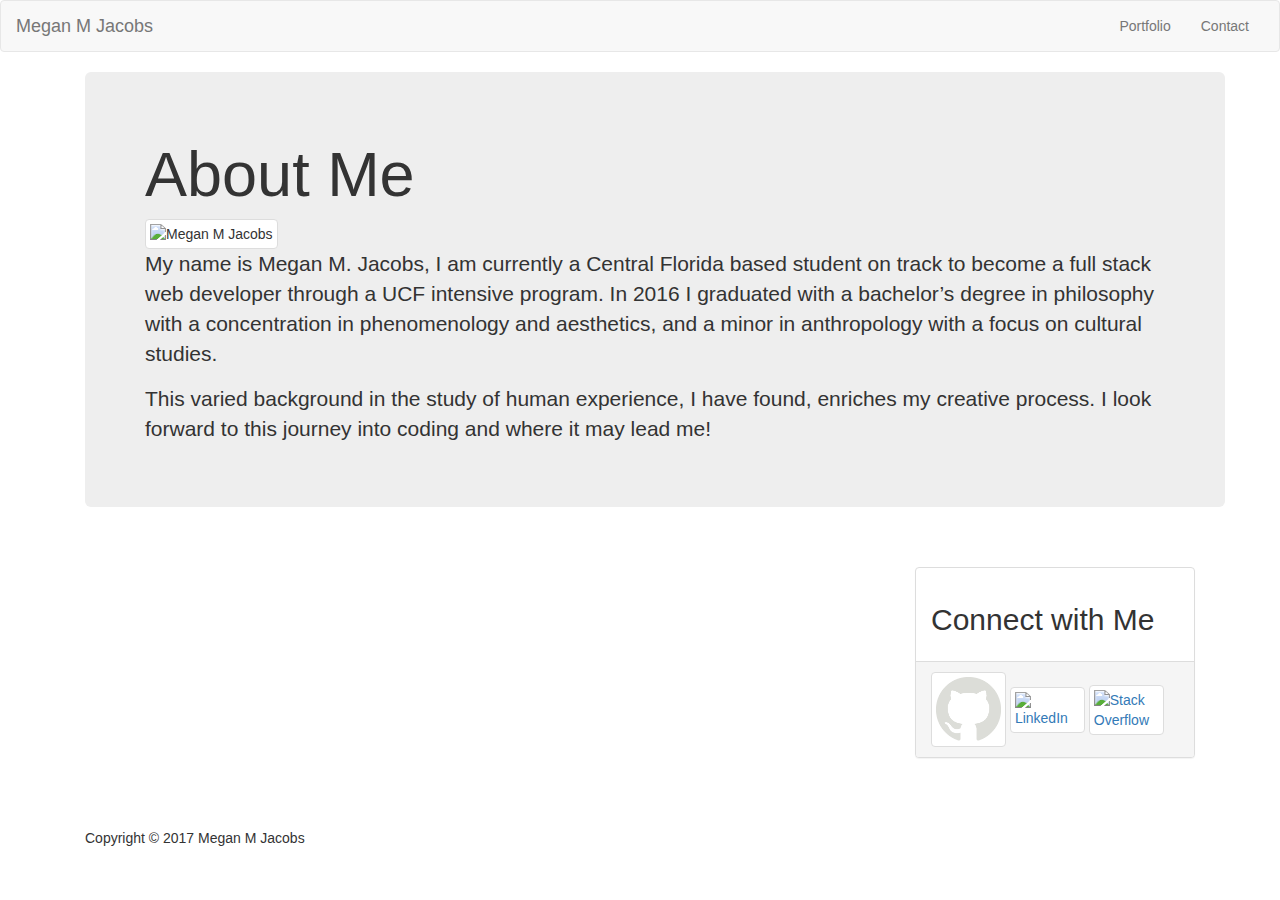
==== index.html @ b20147a5 "connect with me box styling on local css" ====
<!DOCTYPE html>
<html>

<head>
    <meta name="viewport" content="width=device-width, initial-scale=1">
    <!-- Latest compiled and minified CSS -->
    <link rel="stylesheet" href="https://maxcdn.bootstrapcdn.com/bootstrap/3.3.7/css/bootstrap.min.css" integrity="sha384-BVYiiSIFeK1dGmJRAkycuHAHRg32OmUcww7on3RYdg4Va+PmSTsz/K68vbdEjh4u" crossorigin="anonymous">
    <!-- Optional theme -->
    <link rel="stylesheet" href="https://maxcdn.bootstrapcdn.com/bootstrap/3.3.7/css/bootstrap-theme.min.css" integrity="sha384-rHyoN1iRsVXV4nD0JutlnGaslCJuC7uwjduW9SVrLvRYooPp2bWYgmgJQIXwl/Sp" crossorigin="anonymous">
    <link rel="stylesheet" type="text/css" href="https://bootswatch.com/slate/bootstrap.min.css">
    <!-- jQuery (necessary for Bootstrap's JavaScript plugins) -->
    <script src="https://ajax.googleapis.com/ajax/libs/jquery/1.12.4/jquery.min.js"></script>
    <!-- Latest compiled and minified JavaScript -->
    <script src="https://maxcdn.bootstrapcdn.com/bootstrap/3.3.7/js/bootstrap.min.js" integrity="sha384-Tc5IQib027qvyjSMfHjOMaLkfuWVxZxUPnCJA7l2mCWNIpG9mGCD8wGNIcPD7Txa" crossorigin="anonymous"></script>
    <!-- local style sheets -->
    <link rel="stylesheet" type="text/css" href="assets/style.css">
    
    <title>Megan M Jacobs</title>
</head>

<body>
    <nav class="navbar navbar-default">
        <div class="container-fluid">
            <!-- Brand -->
            <div class="navbar-header">
                <button type="button" class="navbar-toggle collapsed" data-toggle="collapse" data-target="#bs-example-navbar-collapse-1" aria-expanded="false">
                    <span class="sr-only">Toggle navigation</span>
                    <span class="icon-bar"></span>
                    <span class="icon-bar"></span>
                    <span class="icon-bar"></span>
                </button>
                <a class="navbar-brand" href="index.html">Megan M Jacobs</a>
            </div>
            <!-- Links and Hamburger -->
            <div class="collapse navbar-collapse" id="bs-example-navbar-collapse-1">
                <ul class="nav navbar-nav navbar-right">
                    <li><a href="portfolio.html">Portfolio</a></li>
                    <li><a href="contact.html">Contact</a></li>
                </ul>
            </div>
            <!-- /.navbar-collapse -->
        </div>
        <!-- /.container-fluid -->
    </nav>
    <div class="container">
        <div class="wrapper">
            <div id="main-container" class="container">
                <section class="main-section jumbotron">
                    <h1>About Me</h1>
                    <img src="assets/images/profileIMG_1.jpg" class="auth-image img-thumbnail" alt="Megan M Jacobs">
                    <p class="text1">My name is Megan M. Jacobs, I am currently a Central Florida based student on track to become a full stack web developer through a UCF intensive program. In 2016 I graduated with a bachelor’s degree in philosophy with a concentration in phenomenology and aesthetics, and a minor in anthropology with a focus on cultural studies.</p>
                    <p>This varied background in the study of human experience, I have found, enriches my creative process. I look forward to this journey into coding and where it may lead me! </p>
                </section>
                <section class="sidebar">
                    <div class="panel panel-default">
                        <div class="panel-body">
                            <h2>Connect with Me</h2>
                        </div>
                        <div class="panel-footer"><a href="https://github.com/mjay13"><img src="assets/images/github-128.png" class="social img-thumbnail" alt="GitHub" /></a>
                            <a href="https://www.linkedin.com/in/mjay13/"><img src="assets/images/linkedin-128.png" class="social img-thumbnail" alt="LinkedIn" /></a>
                            <a href="https://meta.stackexchange.com/users/364793/mjay?tab=profile"><img src="assets/images/stackoverflow-128.png" class="social img-thumbnail" alt="Stack Overflow" /></a>
                        </div>
                    </div>

                </section>
                <div class="push"></div>
            </div>
        </div>
        <footer>
            <div class="container">
                Copyright &copy; 2017 Megan M Jacobs
            </div>
        </footer>
    </div>
</body>
<script>
$(document).ready(function() {
    $(".navbar-toggle").on("click", function() {
        $(this).toggleClass("active");
    });
});
</script>

</html>
---- assets/style.css ----
.sidebar {
	float: right;
    width: 100%;
    max-width: 340px;
    padding: 30px;
    margin-bottom: 20px;
}


/* Social Icon/Images */
.social {
	max-width: 75px;
	max-height: auto;
}
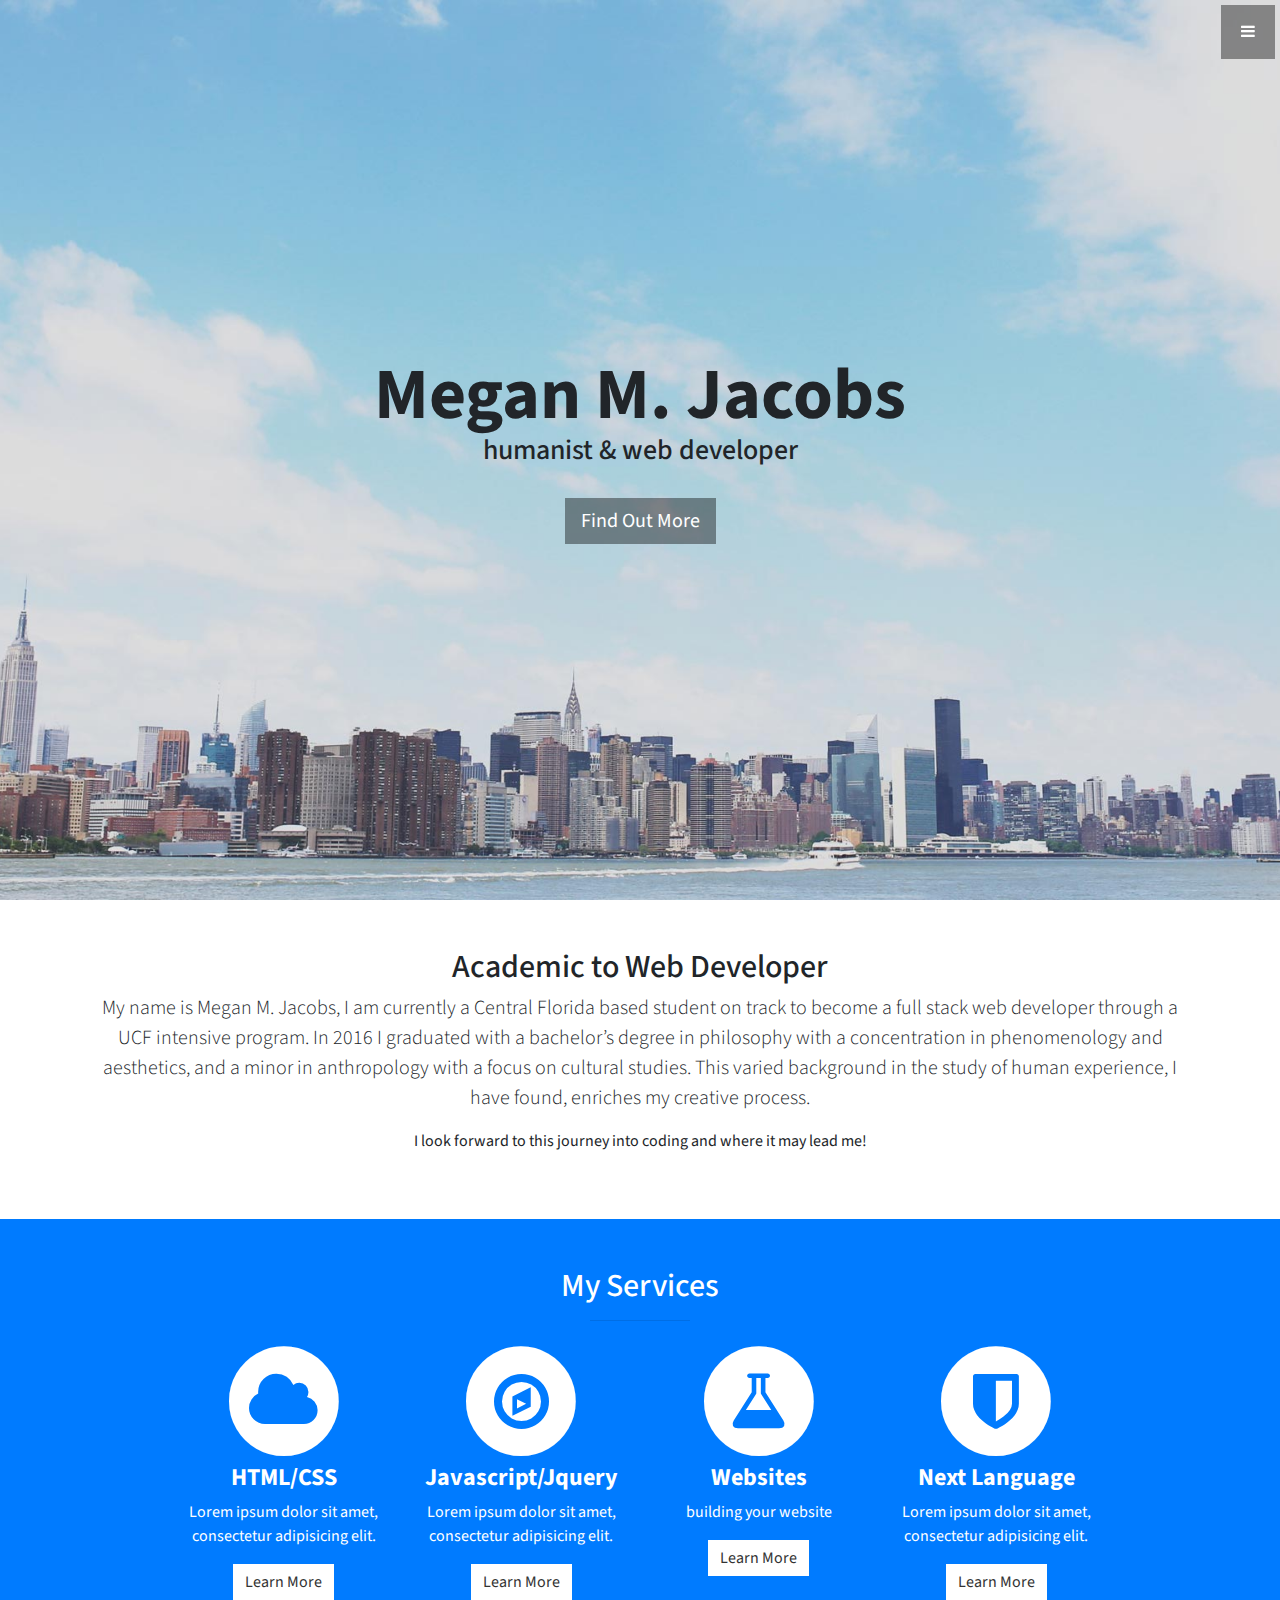
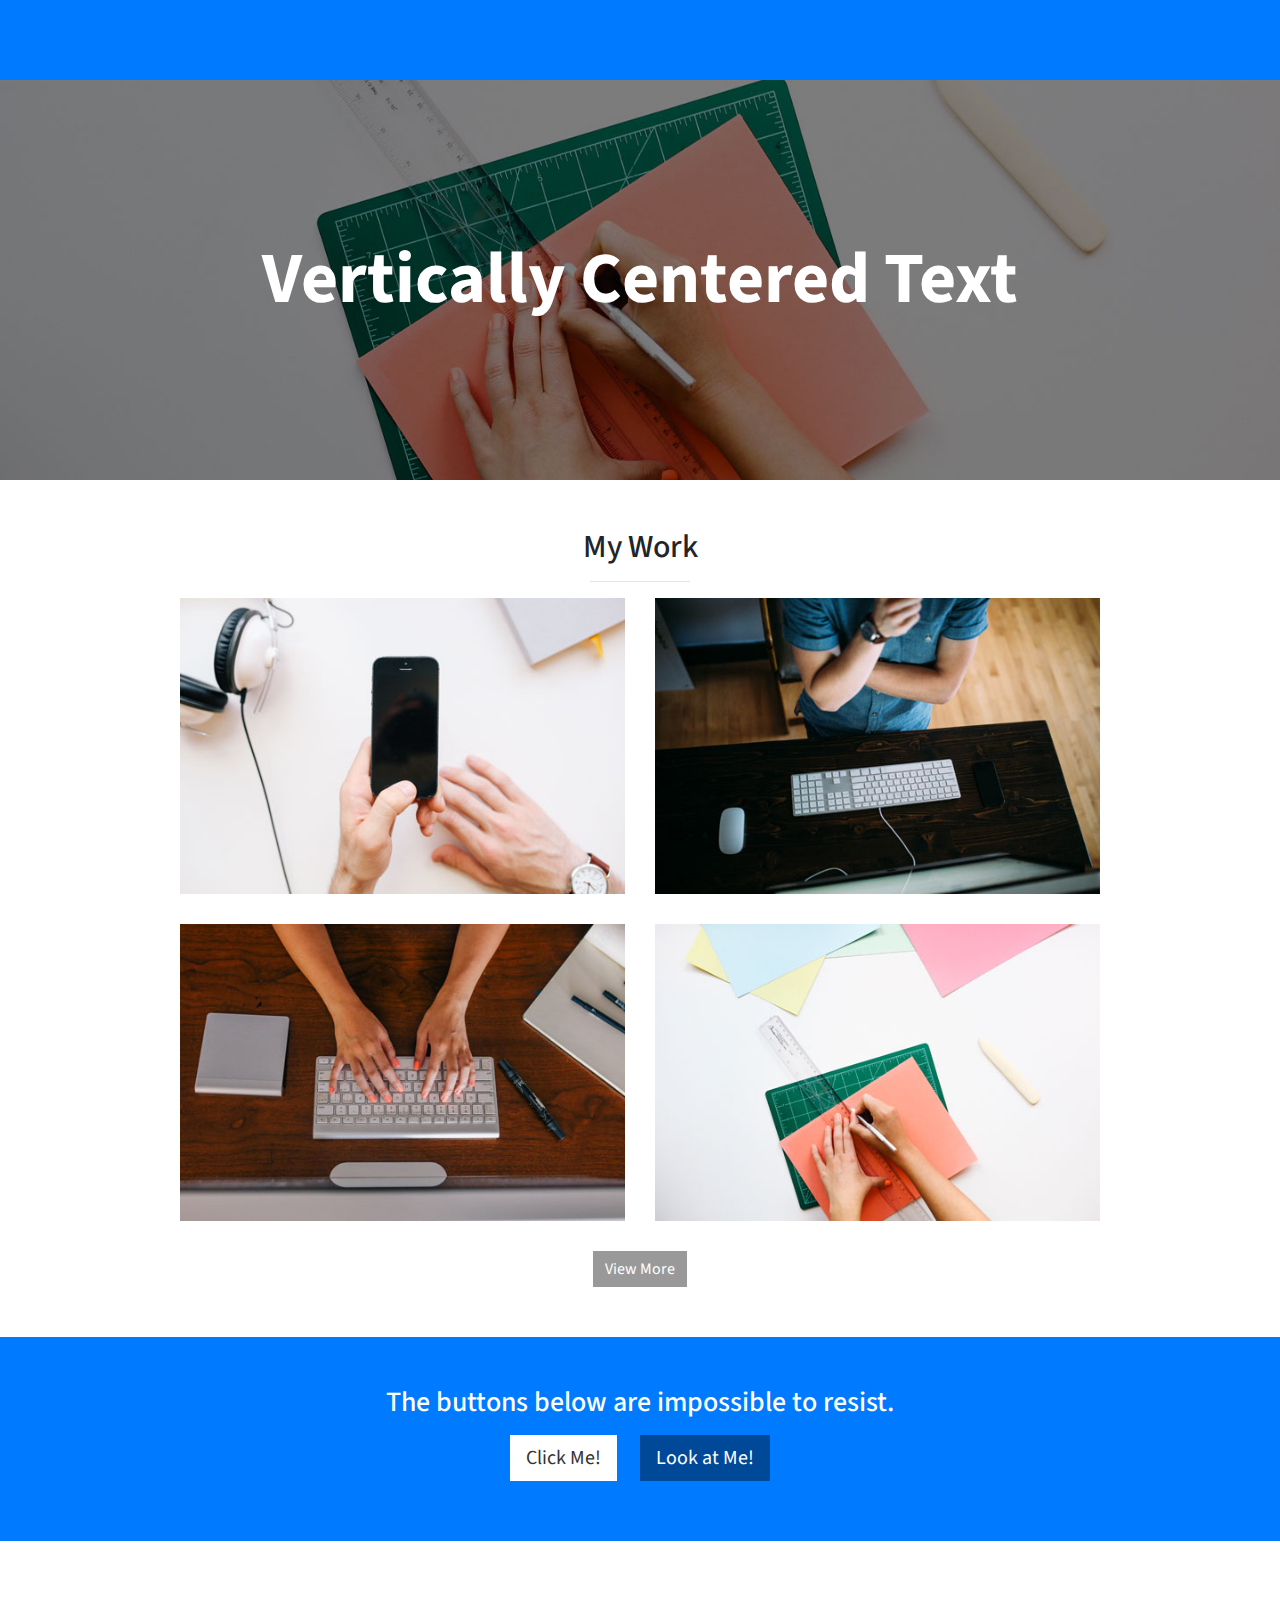
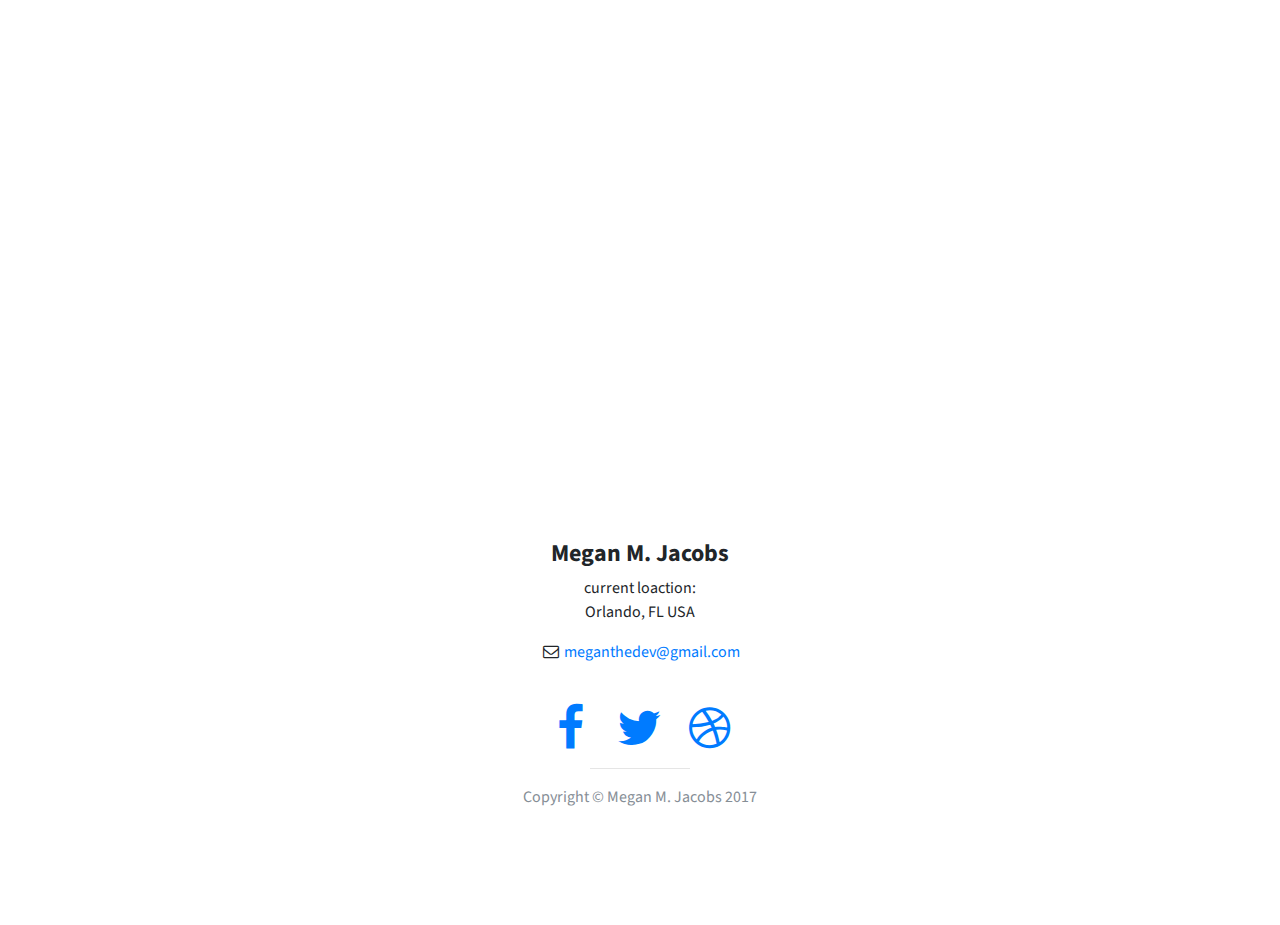
==== commit 5efa7039: "re-arranging files" ====
--- a/index.html
+++ b/index.html
@@ -1,84 +1,275 @@
 <!DOCTYPE html>
-<html>
-
-<head>
-    <meta name="viewport" content="width=device-width, initial-scale=1">
-    <!-- Latest compiled and minified CSS -->
-    <link rel="stylesheet" href="https://maxcdn.bootstrapcdn.com/bootstrap/3.3.7/css/bootstrap.min.css" integrity="sha384-BVYiiSIFeK1dGmJRAkycuHAHRg32OmUcww7on3RYdg4Va+PmSTsz/K68vbdEjh4u" crossorigin="anonymous">
-    <!-- Optional theme -->
-    <link rel="stylesheet" href="https://maxcdn.bootstrapcdn.com/bootstrap/3.3.7/css/bootstrap-theme.min.css" integrity="sha384-rHyoN1iRsVXV4nD0JutlnGaslCJuC7uwjduW9SVrLvRYooPp2bWYgmgJQIXwl/Sp" crossorigin="anonymous">
-    <link rel="stylesheet" type="text/css" href="https://bootswatch.com/slate/bootstrap.min.css">
-    <!-- jQuery (necessary for Bootstrap's JavaScript plugins) -->
-    <script src="https://ajax.googleapis.com/ajax/libs/jquery/1.12.4/jquery.min.js"></script>
-    <!-- Latest compiled and minified JavaScript -->
-    <script src="https://maxcdn.bootstrapcdn.com/bootstrap/3.3.7/js/bootstrap.min.js" integrity="sha384-Tc5IQib027qvyjSMfHjOMaLkfuWVxZxUPnCJA7l2mCWNIpG9mGCD8wGNIcPD7Txa" crossorigin="anonymous"></script>
-    <!-- local style sheets -->
-    <link rel="stylesheet" type="text/css" href="assets/style.css">
-    
-    <title>Megan M Jacobs</title>
-</head>
-
-<body>
-    <nav class="navbar navbar-default">
-        <div class="container-fluid">
-            <!-- Brand -->
-            <div class="navbar-header">
-                <button type="button" class="navbar-toggle collapsed" data-toggle="collapse" data-target="#bs-example-navbar-collapse-1" aria-expanded="false">
-                    <span class="sr-only">Toggle navigation</span>
-                    <span class="icon-bar"></span>
-                    <span class="icon-bar"></span>
-                    <span class="icon-bar"></span>
-                </button>
-                <a class="navbar-brand" href="index.html">Megan M Jacobs</a>
+<html lang="en">
+
+  <head>
+
+    <meta charset="utf-8">
+    <meta name="viewport" content="width=device-width, initial-scale=1, shrink-to-fit=no">
+    <meta name="description" content="">
+    <meta name="author" content="">
+
+    <title>Megan M. Jacobs</title>
+
+    <!-- Bootstrap Core CSS -->
+    <link href="vendor/bootstrap/css/bootstrap.min.css" rel="stylesheet">
+
+    <!-- Custom Fonts -->
+    <link href="vendor/font-awesome/css/font-awesome.min.css" rel="stylesheet" type="text/css">
+    <link href="https://fonts.googleapis.com/css?family=Source+Sans+Pro:300,400,700,300italic,400italic,700italic" rel="stylesheet" type="text/css">
+
+    <!-- Custom CSS -->
+    <link href="css/stylish-portfolio.css" rel="stylesheet">
+
+  </head>
+
+  <body>
+    <!-- Navigation -->
+    <a id="menu-toggle" href="#" class="btn btn-dark btn-lg toggle">
+      <i class="fa fa-bars"></i>
+    </a>
+    <nav id="sidebar-wrapper">
+      <ul class="sidebar-nav">
+        <a id="menu-close" href="#" class="btn btn-light btn-lg pull-right toggle">
+          <i class="fa fa-times"></i>
+        </a>
+        <li class="sidebar-brand">
+          <a class="js-scroll-trigger" href="#top">Megan M. Jacobs</a>
+        </li>
+        <li>
+          <a class="js-scroll-trigger" href="#top">Home</a>
+        </li>
+        <li>
+          <a class="js-scroll-trigger" href="#about">About</a>
+        </li>
+        <li>
+          <a class="js-scroll-trigger" href="#services">Services</a>
+        </li>
+        <li>
+          <a class="js-scroll-trigger" href="#portfolio">Portfolio</a>
+        </li>
+        <li>
+          <a class="js-scroll-trigger" href="#contact" onclick=$( "#menu-close").click();>Contact</a>
+        </li>
+      </ul>
+    </nav>
+
+    <!-- Header -->
+    <header class="header" id="top">
+      <div class="text-vertical-center">
+        <h1>Megan M. Jacobs</h1>
+        <h3>humanist &amp; web developer</h3>
+        <br>
+        <a href="#about" class="btn btn-dark btn-lg js-scroll-trigger">Find Out More</a>
+      </div>
+    </header>
+
+    <!-- About -->
+    <section id="about" class="about">
+      <div class="container text-center">
+        <h2>Academic to Web Developer</h2>
+        <p class="lead">My name is Megan M. Jacobs, I am currently a Central Florida based student on track to become a full stack web developer through a UCF intensive program. In 2016 I graduated with a bachelor’s degree in philosophy with a concentration in phenomenology and aesthetics, and a minor in anthropology with a focus on cultural studies. This varied background in the study of human experience, I have found, enriches my creative process.</p>
+                    <p> I look forward to this journey into coding and where it may lead me! </p>
+      </div>
+      <!-- /.container -->
+    </section>
+
+    <!-- Services -->
+    <section id="services" class="services bg-primary text-white">
+      <div class="container">
+        <div class="row text-center">
+          <div class="col-lg-10 mx-auto">
+            <h2>My Services</h2>
+            <hr class="small">
+            <div class="row">
+              <div class="col-md-3 col-sm-6">
+                <div class="service-item">
+                  <span class="fa-stack fa-4x">
+                    <i class="fa fa-circle fa-stack-2x"></i>
+                    <i class="fa fa-cloud fa-stack-1x text-primary"></i>
+                  </span>
+                  <h4>
+                    <strong>HTML/CSS</strong>
+                  </h4>
+                  <p>Lorem ipsum dolor sit amet, consectetur adipisicing elit.</p>
+                  <a href="#" class="btn btn-light">Learn More</a>
+                </div>
+              </div>
+              <div class="col-md-3 col-sm-6">
+                <div class="service-item">
+                  <span class="fa-stack fa-4x">
+                    <i class="fa fa-circle fa-stack-2x"></i>
+                    <i class="fa fa-compass fa-stack-1x text-primary"></i>
+                  </span>
+                  <h4>
+                    <strong>Javascript/Jquery</strong>
+                  </h4>
+                  <p>Lorem ipsum dolor sit amet, consectetur adipisicing elit.</p>
+                  <a href="#" class="btn btn-light">Learn More</a>
+                </div>
+              </div>
+              <div class="col-md-3 col-sm-6">
+                <div class="service-item">
+                  <span class="fa-stack fa-4x">
+                    <i class="fa fa-circle fa-stack-2x"></i>
+                    <i class="fa fa-flask fa-stack-1x text-primary"></i>
+                  </span>
+                  <h4>
+                    <strong>Websites</strong>
+                  </h4>
+                  <p>building your website</p>
+                  <a href="#" class="btn btn-light">Learn More</a>
+                </div>
+              </div>
+              <div class="col-md-3 col-sm-6">
+                <div class="service-item">
+                  <span class="fa-stack fa-4x">
+                    <i class="fa fa-circle fa-stack-2x"></i>
+                    <i class="fa fa-shield fa-stack-1x text-primary"></i>
+                  </span>
+                  <h4>
+                    <strong>Next Language</strong>
+                  </h4>
+                  <p>Lorem ipsum dolor sit amet, consectetur adipisicing elit.</p>
+                  <a href="#" class="btn btn-light">Learn More</a>
+                </div>
+              </div>
             </div>
-            <!-- Links and Hamburger -->
-            <div class="collapse navbar-collapse" id="bs-example-navbar-collapse-1">
-                <ul class="nav navbar-nav navbar-right">
-                    <li><a href="portfolio.html">Portfolio</a></li>
-                    <li><a href="contact.html">Contact</a></li>
-                </ul>
+            <!-- /.row (nested) -->
+          </div>
+          <!-- /.col-lg-10 -->
+        </div>
+        <!-- /.row -->
+      </div>
+      <!-- /.container -->
+    </section>
+
+    <!-- Callout -->
+    <aside class="callout">
+      <div class="text-vertical-center">
+        <h1>Vertically Centered Text</h1>
+      </div>
+    </aside>
+
+    <!-- Portfolio -->
+    <section id="portfolio" class="portfolio">
+      <div class="container">
+        <div class="row">
+          <div class="col-lg-10 mx-auto text-center">
+            <h2>My Work</h2>
+            <hr class="small">
+            <div class="row">
+              <div class="col-md-6">
+                <div class="portfolio-item">
+                  <a href="#">
+                    <img class="img-portfolio img-fluid" src="img/portfolio-1.jpg">
+                  </a>
+                </div>
+              </div>
+              <div class="col-md-6">
+                <div class="portfolio-item">
+                  <a href="#">
+                    <img class="img-portfolio img-fluid" src="img/portfolio-2.jpg">
+                  </a>
+                </div>
+              </div>
+              <div class="col-md-6">
+                <div class="portfolio-item">
+                  <a href="#">
+                    <img class="img-portfolio img-fluid" src="img/portfolio-3.jpg">
+                  </a>
+                </div>
+              </div>
+              <div class="col-md-6">
+                <div class="portfolio-item">
+                  <a href="#">
+                    <img class="img-portfolio img-fluid" src="img/portfolio-4.jpg">
+                  </a>
+                </div>
+              </div>
             </div>
-            <!-- /.navbar-collapse -->
+            <!-- /.row (nested) -->
+            <a href="#" class="btn btn-dark">View More</a>
+          </div>
+          <!-- /.col-lg-10 -->
         </div>
-        <!-- /.container-fluid -->
-    </nav>
-    <div class="container">
-        <div class="wrapper">
-            <div id="main-container" class="container">
-                <section class="main-section jumbotron">
-                    <h1>About Me</h1>
-                    <img src="assets/images/profileIMG_1.jpg" class="auth-image img-thumbnail" alt="Megan M Jacobs">
-                    <p class="text1">My name is Megan M. Jacobs, I am currently a Central Florida based student on track to become a full stack web developer through a UCF intensive program. In 2016 I graduated with a bachelor’s degree in philosophy with a concentration in phenomenology and aesthetics, and a minor in anthropology with a focus on cultural studies.</p>
-                    <p>This varied background in the study of human experience, I have found, enriches my creative process. I look forward to this journey into coding and where it may lead me! </p>
-                </section>
-                <section class="sidebar">
-                    <div class="panel panel-default">
-                        <div class="panel-body">
-                            <h2>Connect with Me</h2>
-                        </div>
-                        <div class="panel-footer"><a href="https://github.com/mjay13"><img src="assets/images/github-128.png" class="social img-thumbnail" alt="GitHub" /></a>
-                            <a href="https://www.linkedin.com/in/mjay13/"><img src="assets/images/linkedin-128.png" class="social img-thumbnail" alt="LinkedIn" /></a>
-                            <a href="https://meta.stackexchange.com/users/364793/mjay?tab=profile"><img src="assets/images/stackoverflow-128.png" class="social img-thumbnail" alt="Stack Overflow" /></a>
-                        </div>
-                    </div>
-
-                </section>
-                <div class="push"></div>
-            </div>
+        <!-- /.row -->
+      </div>
+      <!-- /.container -->
+    </section>
+
+    <!-- Call to Action -->
+    <aside class="call-to-action bg-primary text-white">
+      <div class="container text-center">
+        <h3>The buttons below are impossible to resist.</h3>
+        <a href="#" class="btn btn-lg btn-light">Click Me!</a>
+        <a href="#" class="btn btn-lg btn-dark">Look at Me!</a>
+      </div>
+    </aside>
+
+    <!-- Map -->
+    <section id="contact" class="map">
+      <iframe width="100%" height="100%" frameborder="0" scrolling="no" marginheight="0" marginwidth="0" src="https://maps.google.com/maps?f=q&amp;source=s_q&amp;hl=en&amp;geocode=&amp;q=Twitter,+Inc.,+Market+Street,+San+Francisco,+CA&amp;aq=0&amp;oq=twitter&amp;sll=28.659344,-81.187888&amp;sspn=0.128789,0.264187&amp;ie=UTF8&amp;hq=Twitter,+Inc.,+Market+Street,+San+Francisco,+CA&amp;t=m&amp;z=15&amp;iwloc=A&amp;output=embed"></iframe>
+      <br/>
+      <small>
+        <a href="https://maps.google.com/maps?f=q&amp;source=embed&amp;hl=en&amp;geocode=&amp;q=Twitter,+Inc.,+Market+Street,+San+Francisco,+CA&amp;aq=0&amp;oq=twitter&amp;sll=28.659344,-81.187888&amp;sspn=0.128789,0.264187&amp;ie=UTF8&amp;hq=Twitter,+Inc.,+Market+Street,+San+Francisco,+CA&amp;t=m&amp;z=15&amp;iwloc=A"></a>
+      </small>
+    </section>
+
+    <!-- Footer -->
+    <footer>
+      <div class="container">
+        <div class="row">
+          <div class="col-lg-10 mx-auto text-center">
+            <h4>
+              <strong>Megan M. Jacobs</strong>
+            </h4>
+            <p>current loaction:
+              <br>Orlando, FL USA</p>
+            <ul class="list-unstyled">
+              
+                <i class="fa fa-envelope-o fa-fw"></i>
+                <a href="mailto:name@example.com">meganthedev@gmail.com</a>
+              </li>
+            </ul>
+            <br>
+            <ul class="list-inline">
+              <li class="list-inline-item">
+                <a href="#">
+                  <i class="fa fa-facebook fa-fw fa-3x"></i>
+                </a>
+              </li>
+              <li class="list-inline-item">
+                <a href="#">
+                  <i class="fa fa-twitter fa-fw fa-3x"></i>
+                </a>
+              </li>
+              <li class="list-inline-item">
+                <a href="#">
+                  <i class="fa fa-dribbble fa-fw fa-3x"></i>
+                </a>
+              </li>
+            </ul>
+            <hr class="small">
+            <p class="text-muted">Copyright &copy; Megan M. Jacobs 2017</p>
+          </div>
         </div>
-        <footer>
-            <div class="container">
-                Copyright &copy; 2017 Megan M Jacobs
-            </div>
-        </footer>
-    </div>
-</body>
-<script>
-$(document).ready(function() {
-    $(".navbar-toggle").on("click", function() {
-        $(this).toggleClass("active");
-    });
-});
-</script>
-
-</html>+      </div>
+      <a id="to-top" href="#top" class="btn btn-dark btn-lg js-scroll-trigger">
+        <i class="fa fa-chevron-up fa-fw fa-1x"></i>
+      </a>
+    </footer>
+
+    <!-- Bootstrap core JavaScript -->
+    <script src="vendor/jquery/jquery.min.js"></script>
+    <script src="vendor/popper/popper.min.js"></script>
+    <script src="vendor/bootstrap/js/bootstrap.min.js"></script>
+
+    <!-- Plugin JavaScript -->
+    <script src="vendor/jquery-easing/jquery.easing.min.js"></script>
+
+    <!-- Custom scripts for this template -->
+    <script src="js/stylish-portfolio.js"></script>
+
+  </body>
+
+</html>
--- a/css/stylish-portfolio.css
+++ b/css/stylish-portfolio.css
@@ -0,0 +1,268 @@
+/*!
+ * Start Bootstrap - Stylish Portfolio (http://startbootstrap.com/)
+ * Copyright 2013-2017 Start Bootstrap
+ * Licensed under MIT (https://github.com/BlackrockDigital/startbootstrap/blob/gh-pages/LICENSE)
+ */
+
+
+/* Global Styles */
+
+html,
+body {
+    width: 100%;
+    height: 100%;
+}
+
+body {
+    font-family: 'Source Sans Pro', 'Helvetica Neue', Helvetica, Arial, sans-serif;
+}
+
+.text-vertical-center {
+    display: table-cell;
+    text-align: center;
+    vertical-align: middle;
+}
+
+.text-vertical-center h1 {
+    font-size: 4.5em;
+    font-weight: 700;
+    margin: 0;
+    padding: 0;
+}
+
+
+/* Custom Button Styles */
+
+.btn-dark {
+    color: #fff;
+    border: none;
+    border-radius: 0;
+    background-color: rgba(0, 0, 0, .4);
+}
+
+.btn-dark:hover,
+.btn-dark:focus,
+.btn-dark:active {
+    color: #fff;
+    background-color: rgba(0, 0, 0, .7);
+}
+
+.btn-light {
+    color: #333;
+    border: none;
+    border-radius: 0;
+    background-color: rgb(255, 255, 255);
+}
+
+.btn-light:hover,
+.btn-light:focus,
+.btn-light:active {
+    color: #333;
+    background-color: rgba(255, 255, 255, .8);
+}
+
+
+/* Custom Horizontal Rule */
+
+hr.small {
+    max-width: 100px;
+}
+
+
+/* Side Menu */
+
+#sidebar-wrapper {
+    position: fixed;
+    z-index: 1000;
+    right: 0;
+    overflow-y: auto;
+    width: 250px;
+    height: 100%;
+    -webkit-transition: all .4s ease 0s;
+    -moz-transition: all .4s ease 0s;
+    -ms-transition: all .4s ease 0s;
+    -o-transition: all .4s ease 0s;
+    transition: all .4s ease 0s;
+    transform: translateX(250px);
+    background: #222;
+}
+
+.sidebar-nav {
+    position: absolute;
+    top: 0;
+    width: 250px;
+    margin: 0;
+    padding: 0;
+    list-style: none;
+}
+
+.sidebar-nav li {
+    line-height: 40px;
+    text-indent: 20px;
+}
+
+.sidebar-nav li a {
+    display: block;
+    text-decoration: none;
+    color: #999;
+}
+
+.sidebar-nav li a:hover {
+    text-decoration: none;
+    color: #fff;
+    background: rgba(255, 255, 255, .2);
+}
+
+.sidebar-nav li a:active,
+.sidebar-nav li a:focus {
+    text-decoration: none;
+}
+
+.sidebar-nav > .sidebar-brand {
+    font-size: 18px;
+    line-height: 55px;
+    height: 55px;
+}
+
+.sidebar-nav > .sidebar-brand a {
+    color: #999;
+}
+
+.sidebar-nav > .sidebar-brand a:hover {
+    color: #fff;
+    background: none;
+}
+
+#menu-toggle {
+    position: fixed;
+    z-index: 1;
+    top: 0;
+    right: 0;
+}
+
+#sidebar-wrapper.active {
+    right: 250px;
+    width: 250px;
+    -webkit-transition: all .4s ease 0s;
+    -moz-transition: all .4s ease 0s;
+    -ms-transition: all .4s ease 0s;
+    -o-transition: all .4s ease 0s;
+    transition: all .4s ease 0s;
+}
+
+.toggle {
+    font-size: 1em;
+    margin: 5px 5px 0 0;
+    padding: 15px 20px;
+}
+
+
+/* Header */
+
+.header {
+    position: relative;
+    display: table;
+    width: 100%;
+    height: 100%;
+    background: url(../img/bg.jpg) no-repeat center center scroll;
+    -webkit-background-size: cover;
+    -moz-background-size: cover;
+    -o-background-size: cover;
+    background-size: cover;
+}
+
+
+/* About */
+
+.about {
+    padding: 50px 0;
+}
+
+
+/* Services */
+
+.services {
+    padding: 50px 0;
+}
+
+.service-item {
+    margin-bottom: 30px;
+}
+
+
+/* Callout */
+
+.callout {
+    display: table;
+    width: 100%;
+    height: 400px;
+    color: #fff;
+    background: url(../img/callout.jpg) no-repeat center center scroll;
+    -webkit-background-size: cover;
+    -moz-background-size: cover;
+    -o-background-size: cover;
+    background-size: cover;
+}
+
+
+/* Portfolio */
+
+.portfolio {
+    padding: 50px 0;
+}
+
+.portfolio-item {
+    margin-bottom: 30px;
+}
+
+.img-portfolio {
+    margin: 0 auto;
+}
+
+.img-portfolio:hover {
+    opacity: .8;
+}
+
+
+/* Call to Action */
+
+.call-to-action {
+    padding: 50px 0;
+}
+
+.call-to-action .btn {
+    margin: 10px;
+}
+
+
+/* Map */
+
+.map {
+    height: 500px;
+}
+
+@media(max-width:768px) {
+    .map {
+        height: 75%;
+    }
+}
+
+.map iframe {
+    pointer-events: none;
+}
+
+
+/* Footer */
+
+footer {
+    padding: 100px 0;
+}
+
+#to-top {
+    font-size: 1em;
+    position: fixed;
+    right: 5px;
+    bottom: 5px;
+    display: none;
+    padding: 15px 20px;
+}
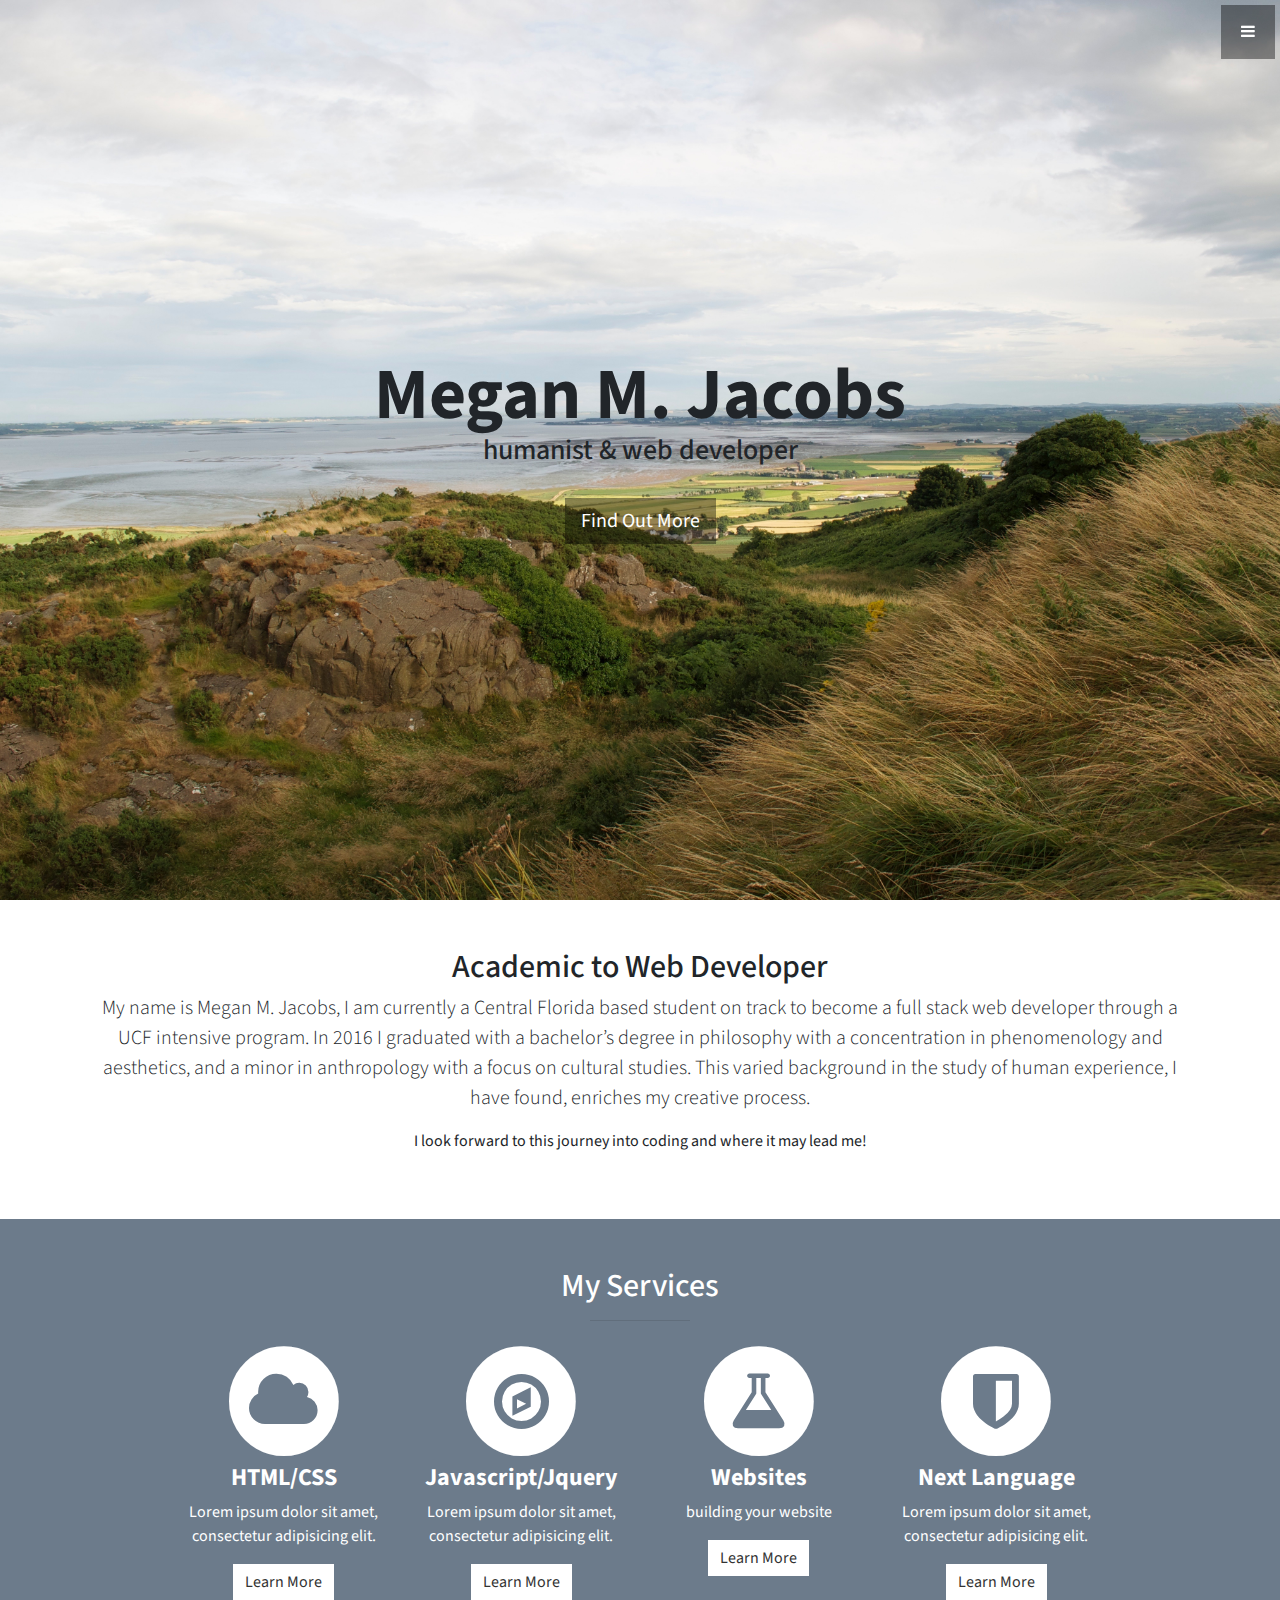
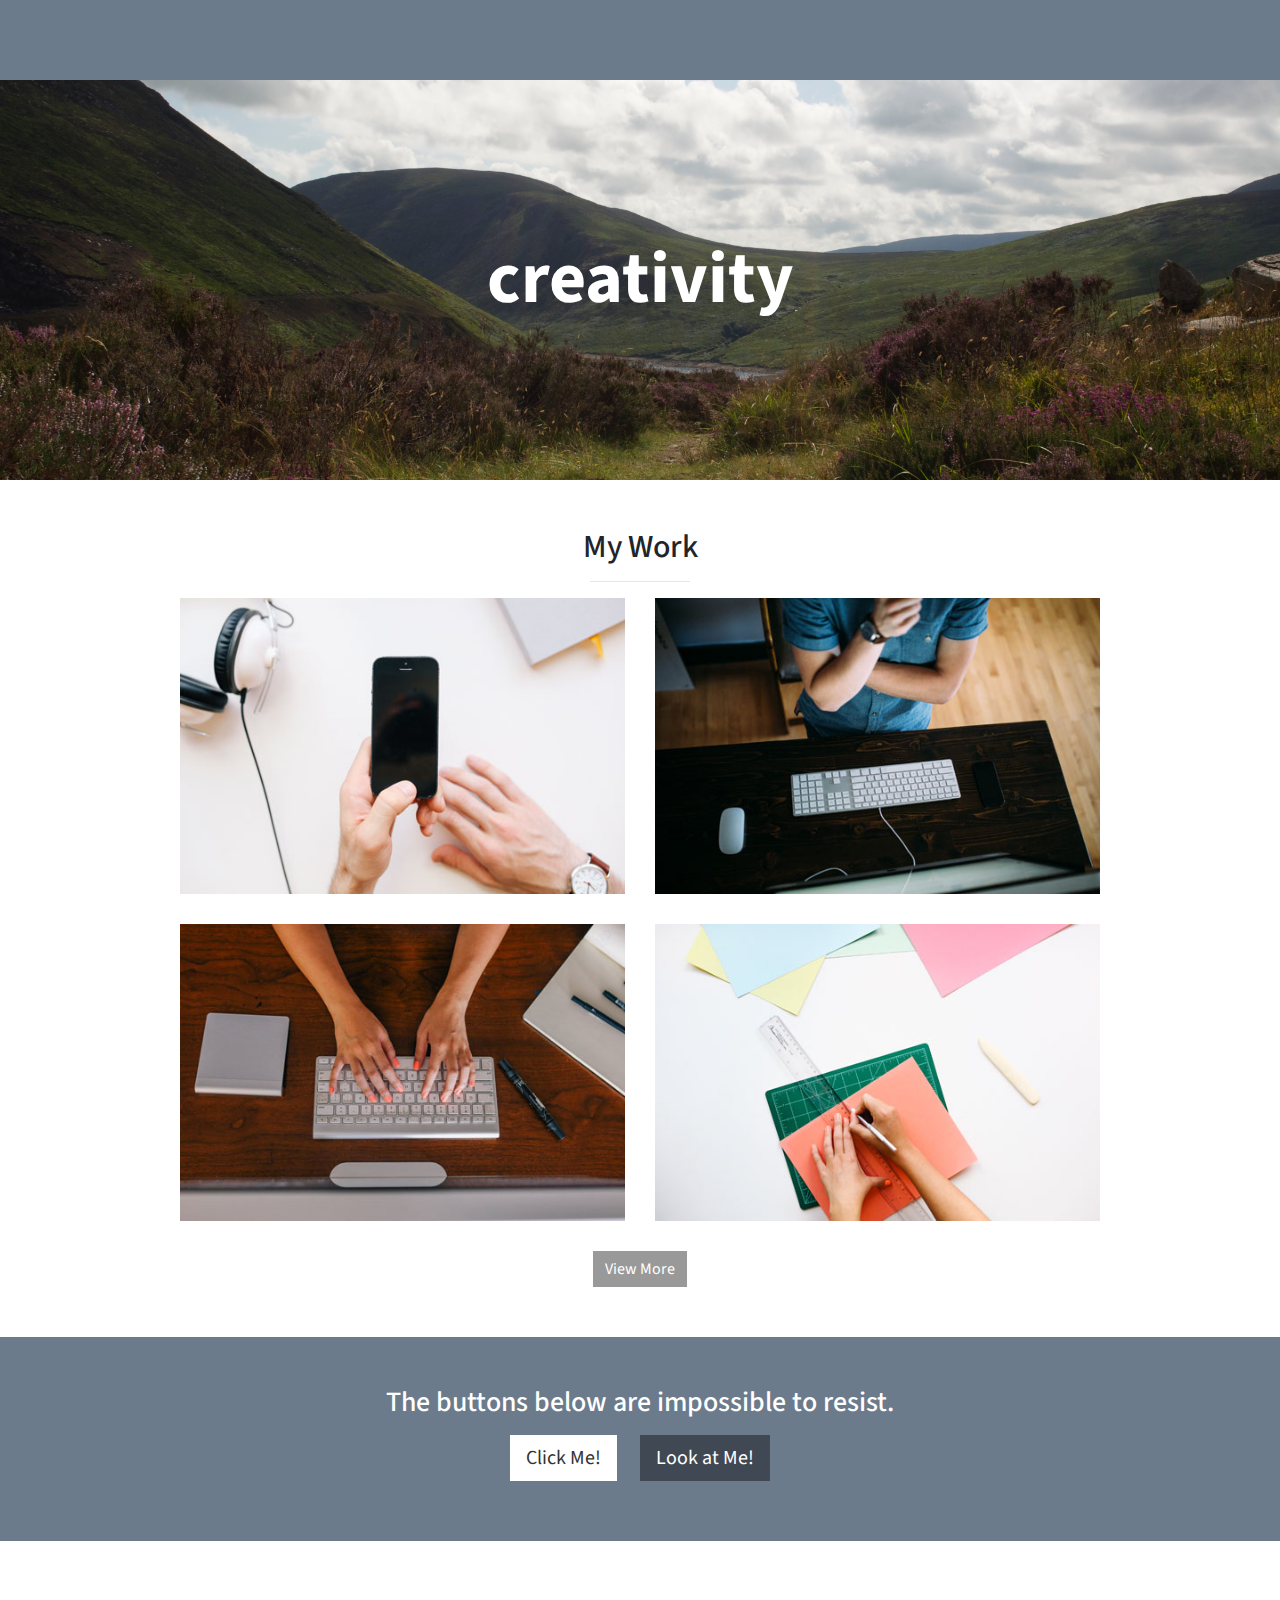
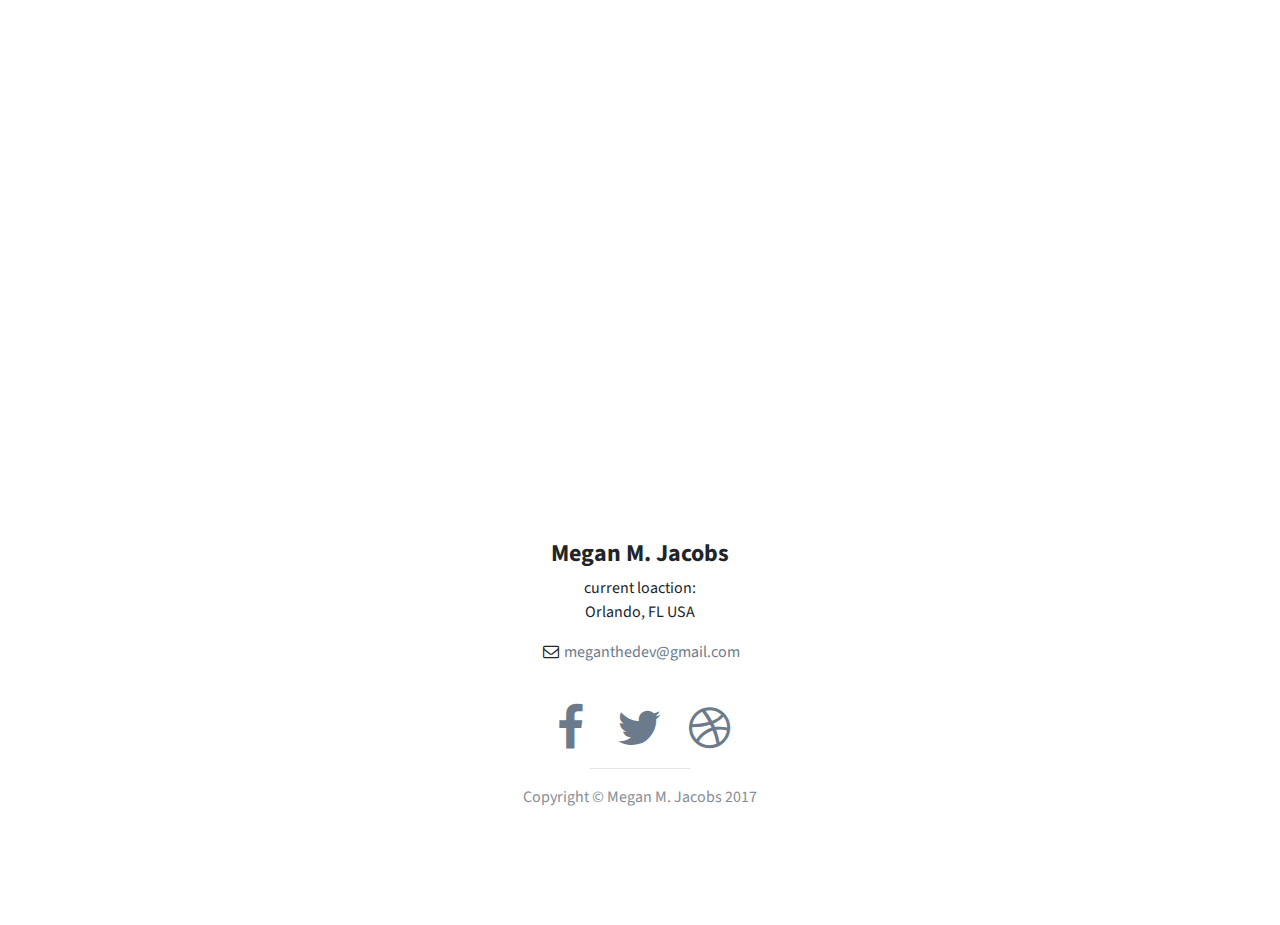
==== commit dca7bf97: "added some personalized images and colors" ====
--- a/index.html
+++ b/index.html
@@ -146,7 +146,7 @@
     <!-- Callout -->
     <aside class="callout">
       <div class="text-vertical-center">
-        <h1>Vertically Centered Text</h1>
+        <h1>creativity</h1>
       </div>
     </aside>
 
@@ -160,7 +160,7 @@
             <div class="row">
               <div class="col-md-6">
                 <div class="portfolio-item">
-                  <a href="#">
+                  <a href="https://mjay13.github.io/week-4-game/">
                     <img class="img-portfolio img-fluid" src="img/portfolio-1.jpg">
                   </a>
                 </div>
--- a/css/stylish-portfolio.css
+++ b/css/stylish-portfolio.css
@@ -30,6 +30,17 @@
     padding: 0;
 }
 
+.bg-primary {
+    background-color: #6c7b8b!important;
+}
+
+.text-primary {
+    color: #6c7b8b!important;
+}
+
+a {
+    color: #6c7b8b;
+}
 
 /* Custom Button Styles */
 
@@ -164,7 +175,7 @@
     display: table;
     width: 100%;
     height: 100%;
-    background: url(../img/bg.jpg) no-repeat center center scroll;
+    background: url(../img/IE_2.jpg) no-repeat center center scroll;
     -webkit-background-size: cover;
     -moz-background-size: cover;
     -o-background-size: cover;
@@ -197,7 +208,7 @@
     width: 100%;
     height: 400px;
     color: #fff;
-    background: url(../img/callout.jpg) no-repeat center center scroll;
+    background: url(../img/IE_1.jpg) no-repeat center center scroll;
     -webkit-background-size: cover;
     -moz-background-size: cover;
     -o-background-size: cover;
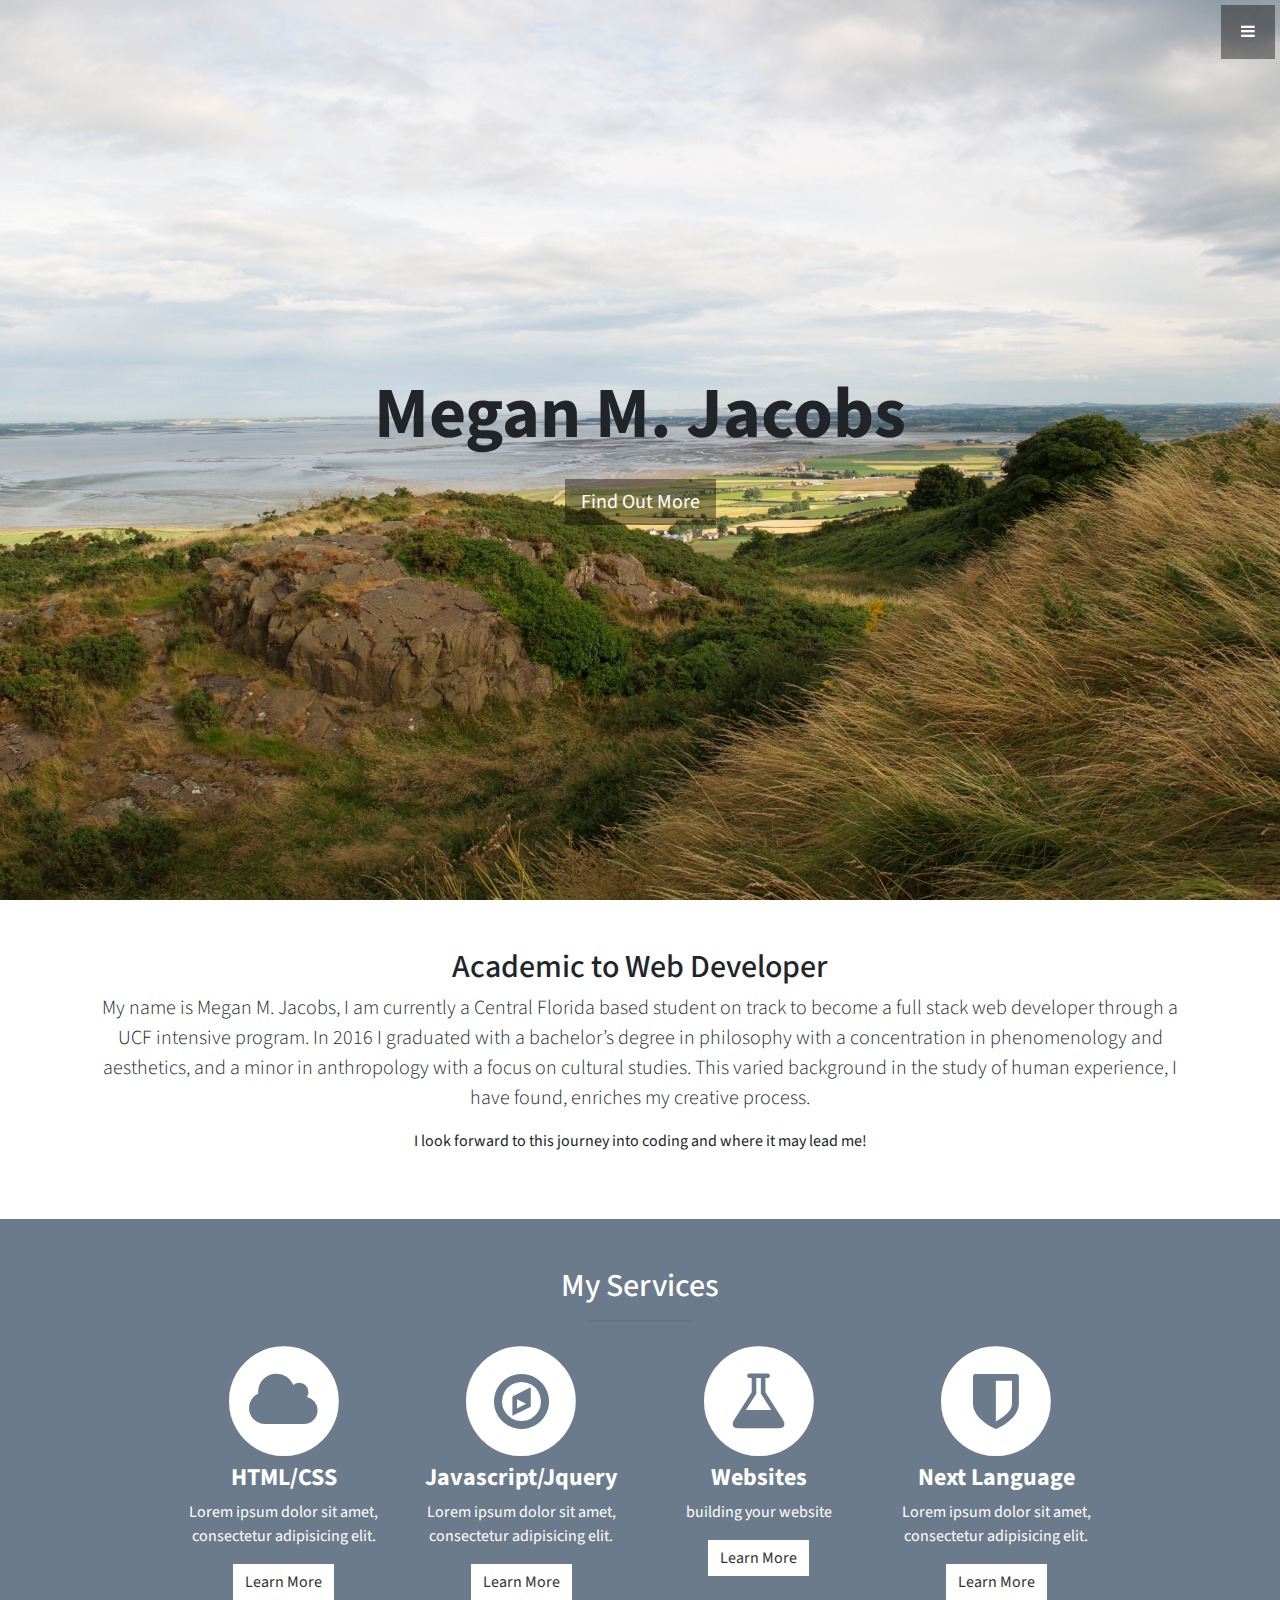
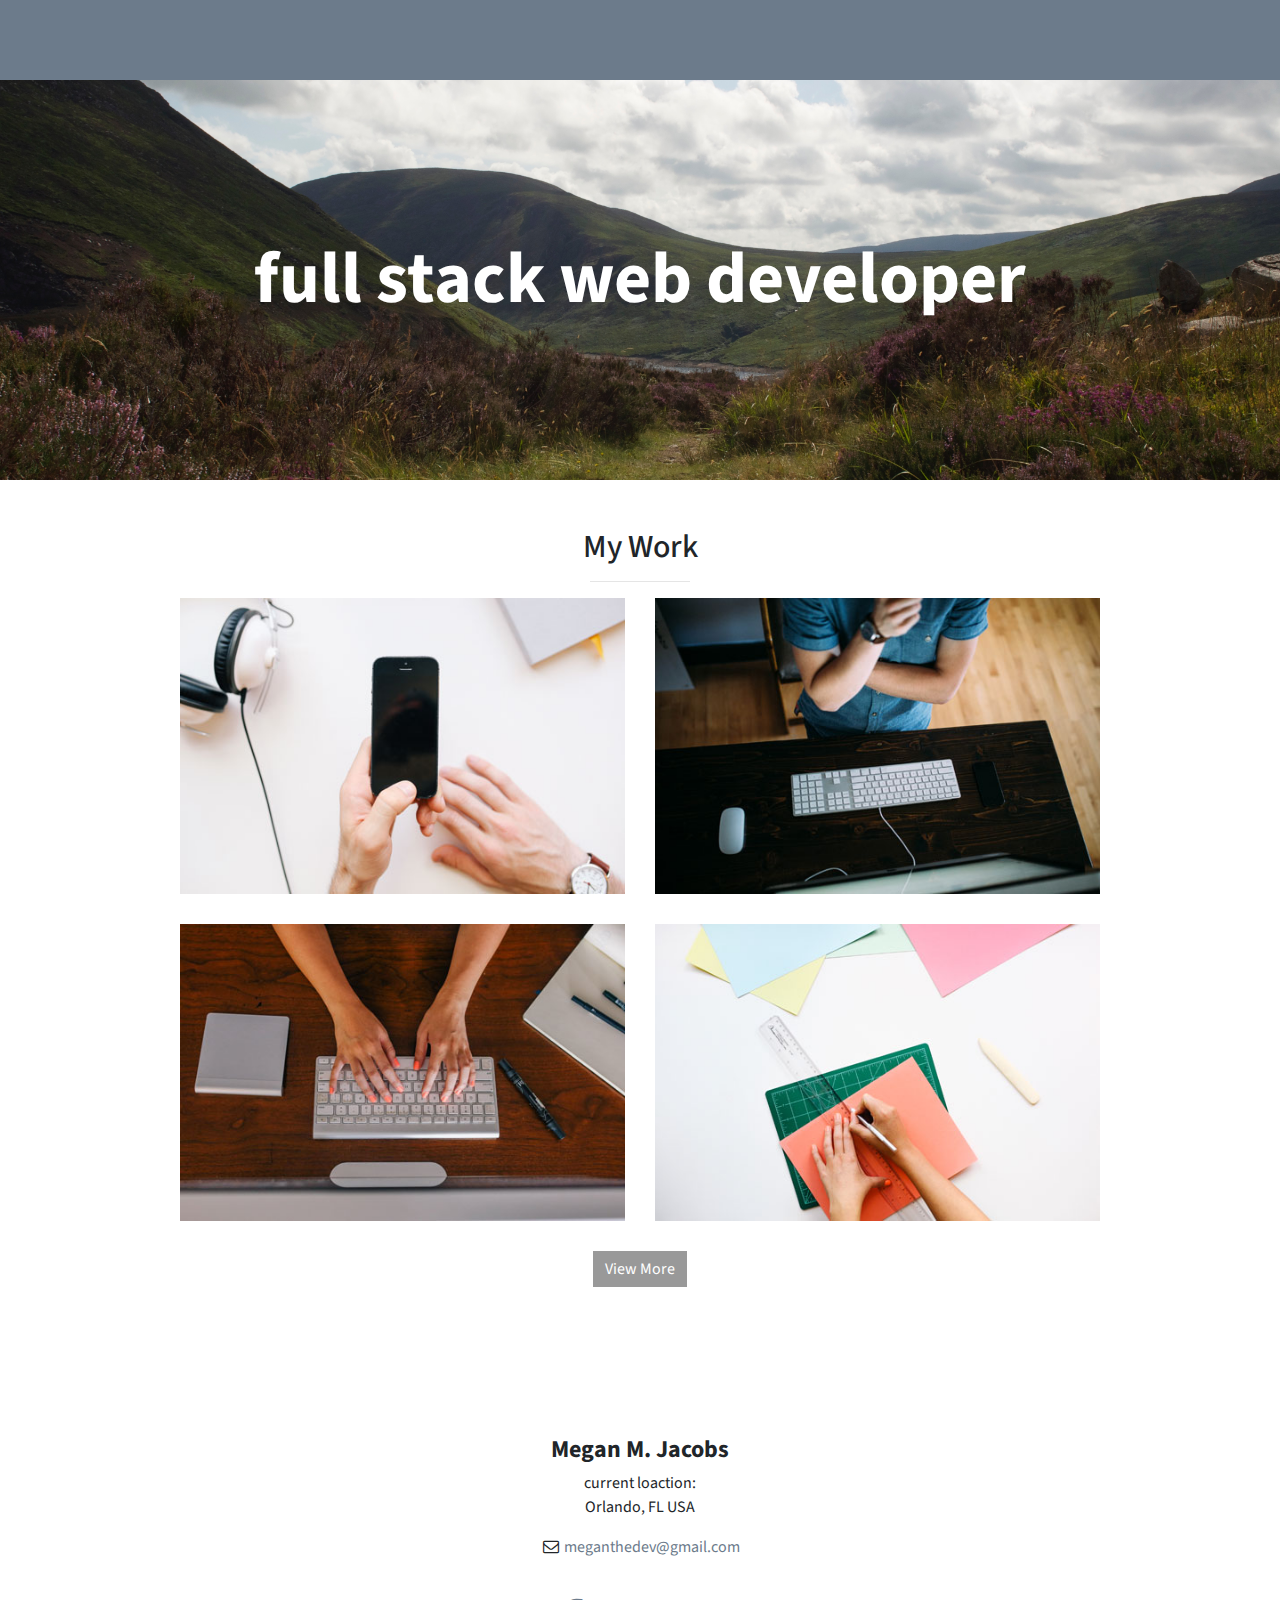
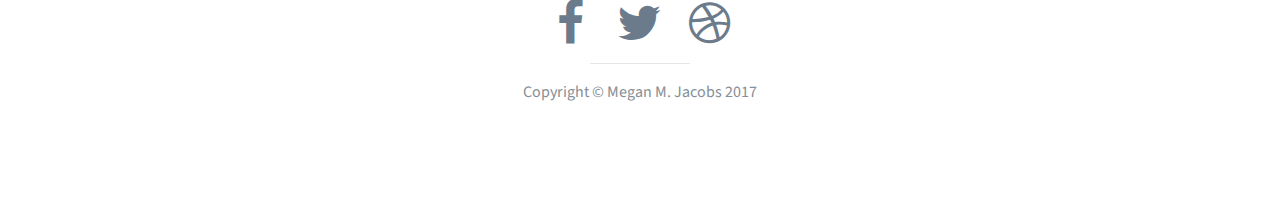
==== commit 527b34fe: "commenting out sections i don't need right now" ====
--- a/index.html
+++ b/index.html
@@ -57,7 +57,7 @@
     <header class="header" id="top">
       <div class="text-vertical-center">
         <h1>Megan M. Jacobs</h1>
-        <h3>humanist &amp; web developer</h3>
+        <!-- <h3>humanist &amp; web developer</h3> -->
         <br>
         <a href="#about" class="btn btn-dark btn-lg js-scroll-trigger">Find Out More</a>
       </div>
@@ -146,7 +146,7 @@
     <!-- Callout -->
     <aside class="callout">
       <div class="text-vertical-center">
-        <h1>creativity</h1>
+        <h1>full stack web developer</h1>
       </div>
     </aside>
 
@@ -196,8 +196,8 @@
       </div>
       <!-- /.container -->
     </section>
-
-    <!-- Call to Action -->
+<!-- 
+    Call to Action 
     <aside class="call-to-action bg-primary text-white">
       <div class="container text-center">
         <h3>The buttons below are impossible to resist.</h3>
@@ -205,8 +205,10 @@
         <a href="#" class="btn btn-lg btn-dark">Look at Me!</a>
       </div>
     </aside>
-
-    <!-- Map -->
+ 
+
+
+     Map 
     <section id="contact" class="map">
       <iframe width="100%" height="100%" frameborder="0" scrolling="no" marginheight="0" marginwidth="0" src="https://maps.google.com/maps?f=q&amp;source=s_q&amp;hl=en&amp;geocode=&amp;q=Twitter,+Inc.,+Market+Street,+San+Francisco,+CA&amp;aq=0&amp;oq=twitter&amp;sll=28.659344,-81.187888&amp;sspn=0.128789,0.264187&amp;ie=UTF8&amp;hq=Twitter,+Inc.,+Market+Street,+San+Francisco,+CA&amp;t=m&amp;z=15&amp;iwloc=A&amp;output=embed"></iframe>
       <br/>
@@ -214,6 +216,8 @@
         <a href="https://maps.google.com/maps?f=q&amp;source=embed&amp;hl=en&amp;geocode=&amp;q=Twitter,+Inc.,+Market+Street,+San+Francisco,+CA&amp;aq=0&amp;oq=twitter&amp;sll=28.659344,-81.187888&amp;sspn=0.128789,0.264187&amp;ie=UTF8&amp;hq=Twitter,+Inc.,+Market+Street,+San+Francisco,+CA&amp;t=m&amp;z=15&amp;iwloc=A"></a>
       </small>
     </section>
+
+    -->
 
     <!-- Footer -->
     <footer>
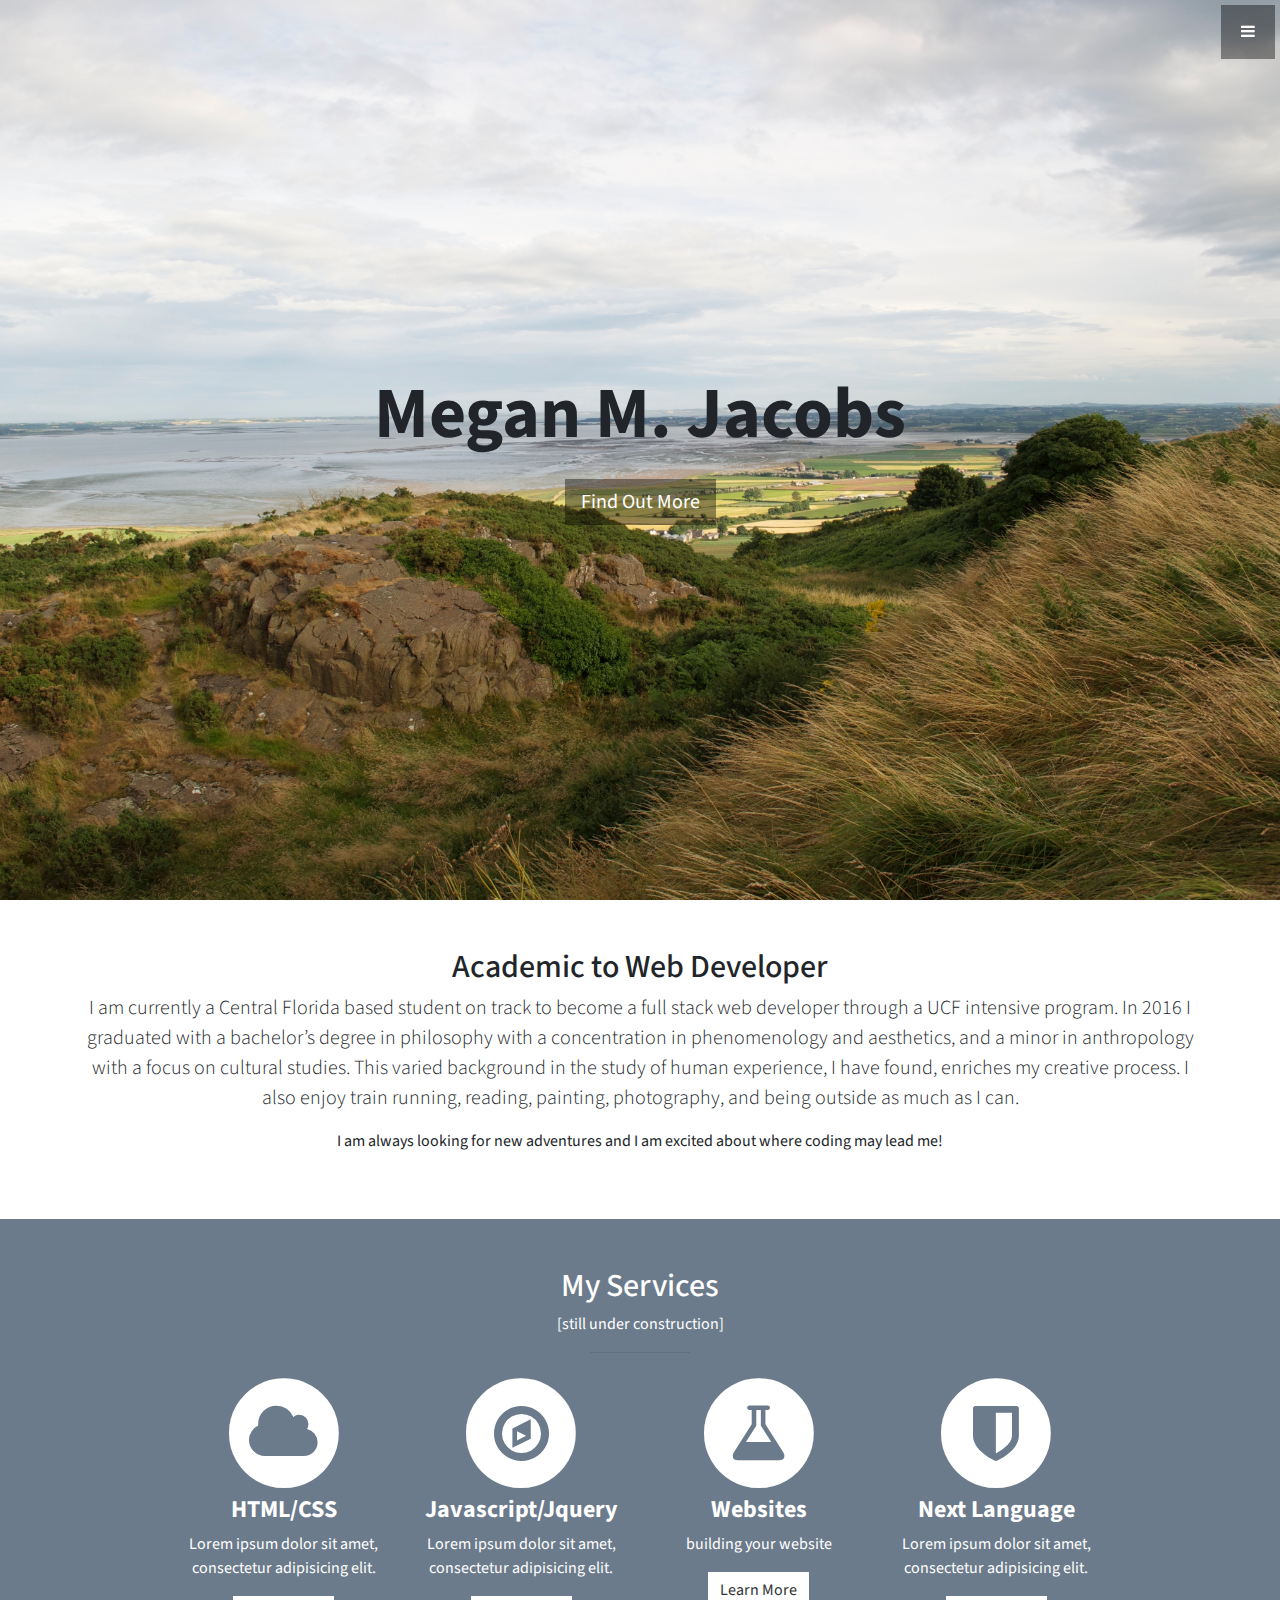
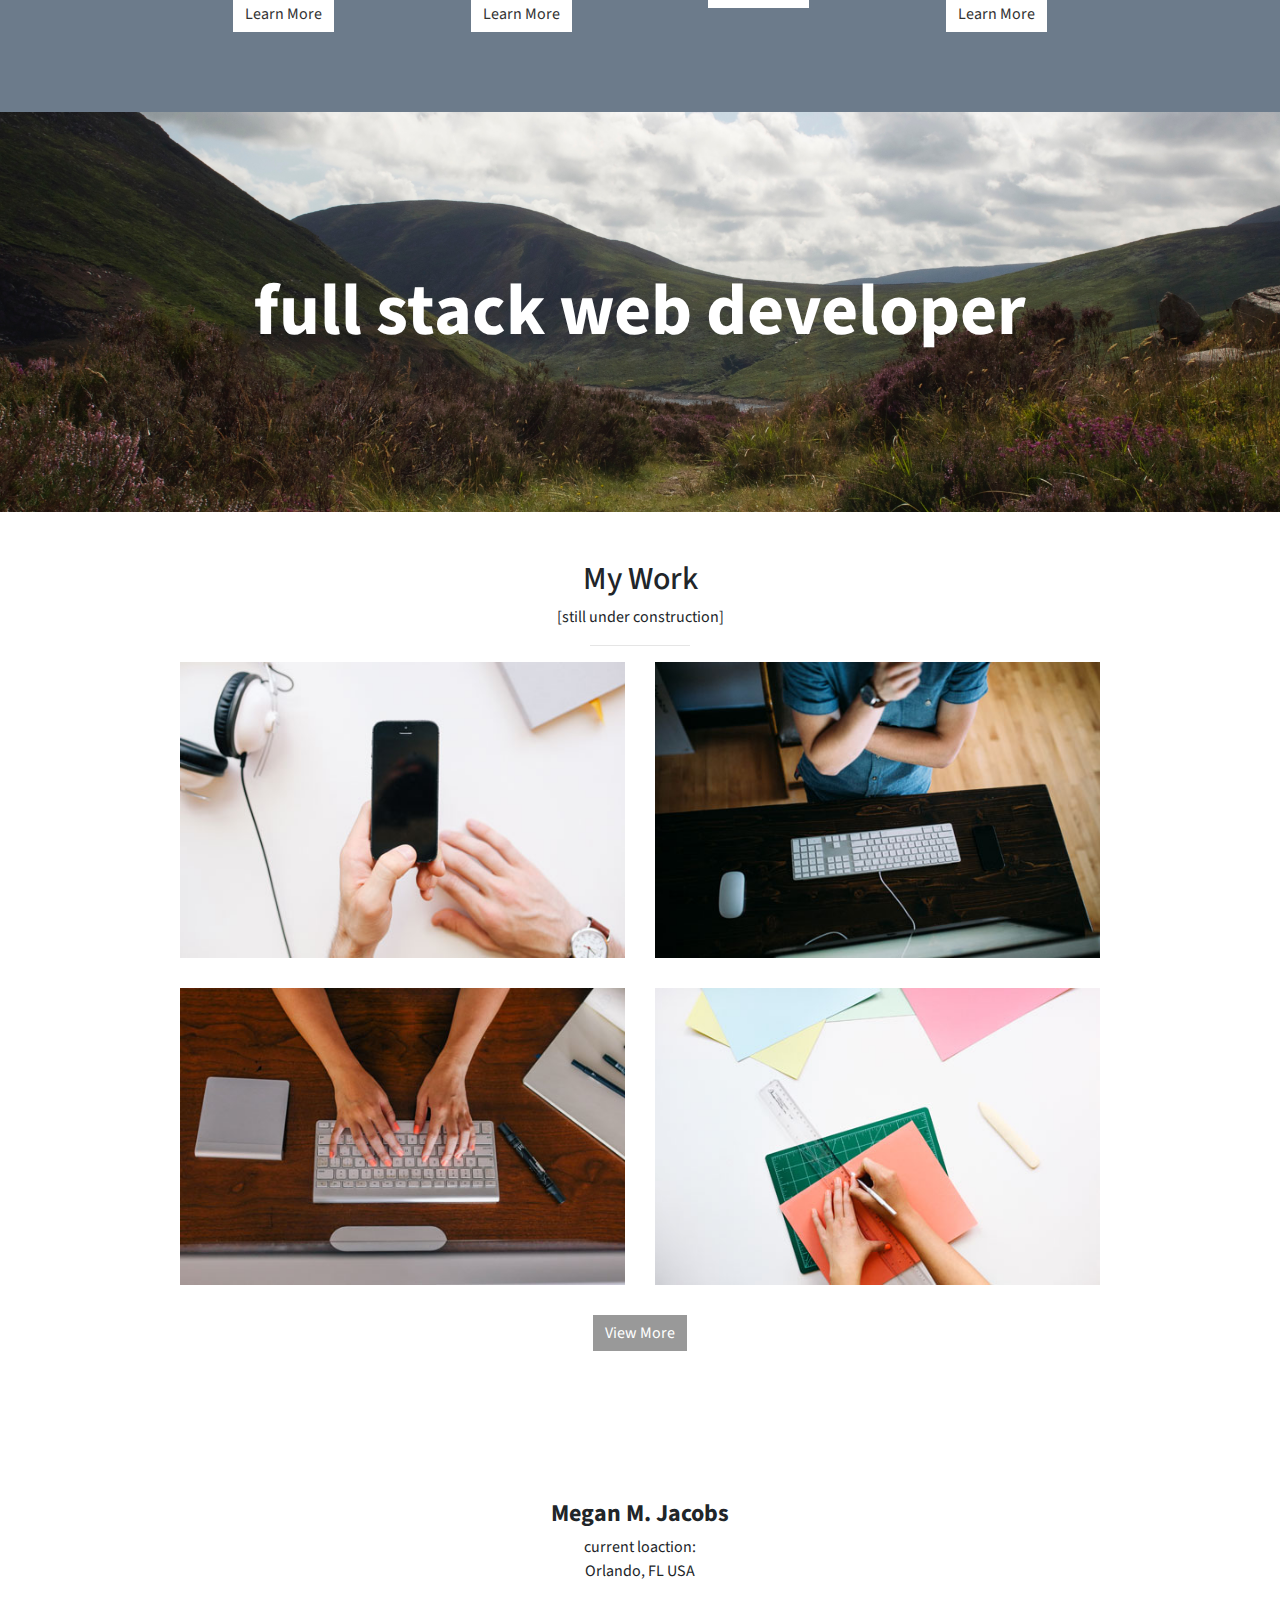
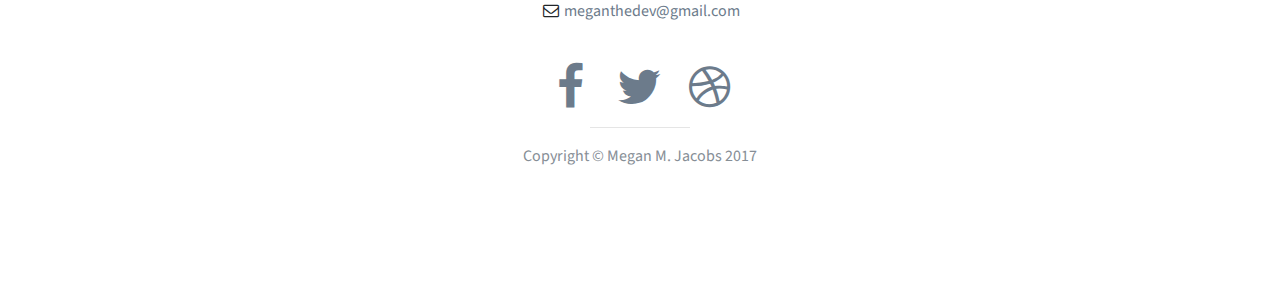
==== commit 8bd7f593: "updated about me section" ====
--- a/index.html
+++ b/index.html
@@ -67,8 +67,8 @@
     <section id="about" class="about">
       <div class="container text-center">
         <h2>Academic to Web Developer</h2>
-        <p class="lead">My name is Megan M. Jacobs, I am currently a Central Florida based student on track to become a full stack web developer through a UCF intensive program. In 2016 I graduated with a bachelor’s degree in philosophy with a concentration in phenomenology and aesthetics, and a minor in anthropology with a focus on cultural studies. This varied background in the study of human experience, I have found, enriches my creative process.</p>
-                    <p> I look forward to this journey into coding and where it may lead me! </p>
+        <p class="lead">I am currently a Central Florida based student on track to become a full stack web developer through a UCF intensive program. In 2016 I graduated with a bachelor’s degree in philosophy with a concentration in phenomenology and aesthetics, and a minor in anthropology with a focus on cultural studies. This varied background in the study of human experience, I have found, enriches my creative process. I also enjoy train running, reading, painting, photography, and being outside as much as I can.</p>
+                    <p> I am always looking for new adventures and I am excited about where coding may lead me! </p>
       </div>
       <!-- /.container -->
     </section>
@@ -79,6 +79,7 @@
         <div class="row text-center">
           <div class="col-lg-10 mx-auto">
             <h2>My Services</h2>
+            <p>[still under construction]</p>
             <hr class="small">
             <div class="row">
               <div class="col-md-3 col-sm-6">
@@ -156,6 +157,7 @@
         <div class="row">
           <div class="col-lg-10 mx-auto text-center">
             <h2>My Work</h2>
+            <p>[still under construction]</p>
             <hr class="small">
             <div class="row">
               <div class="col-md-6">
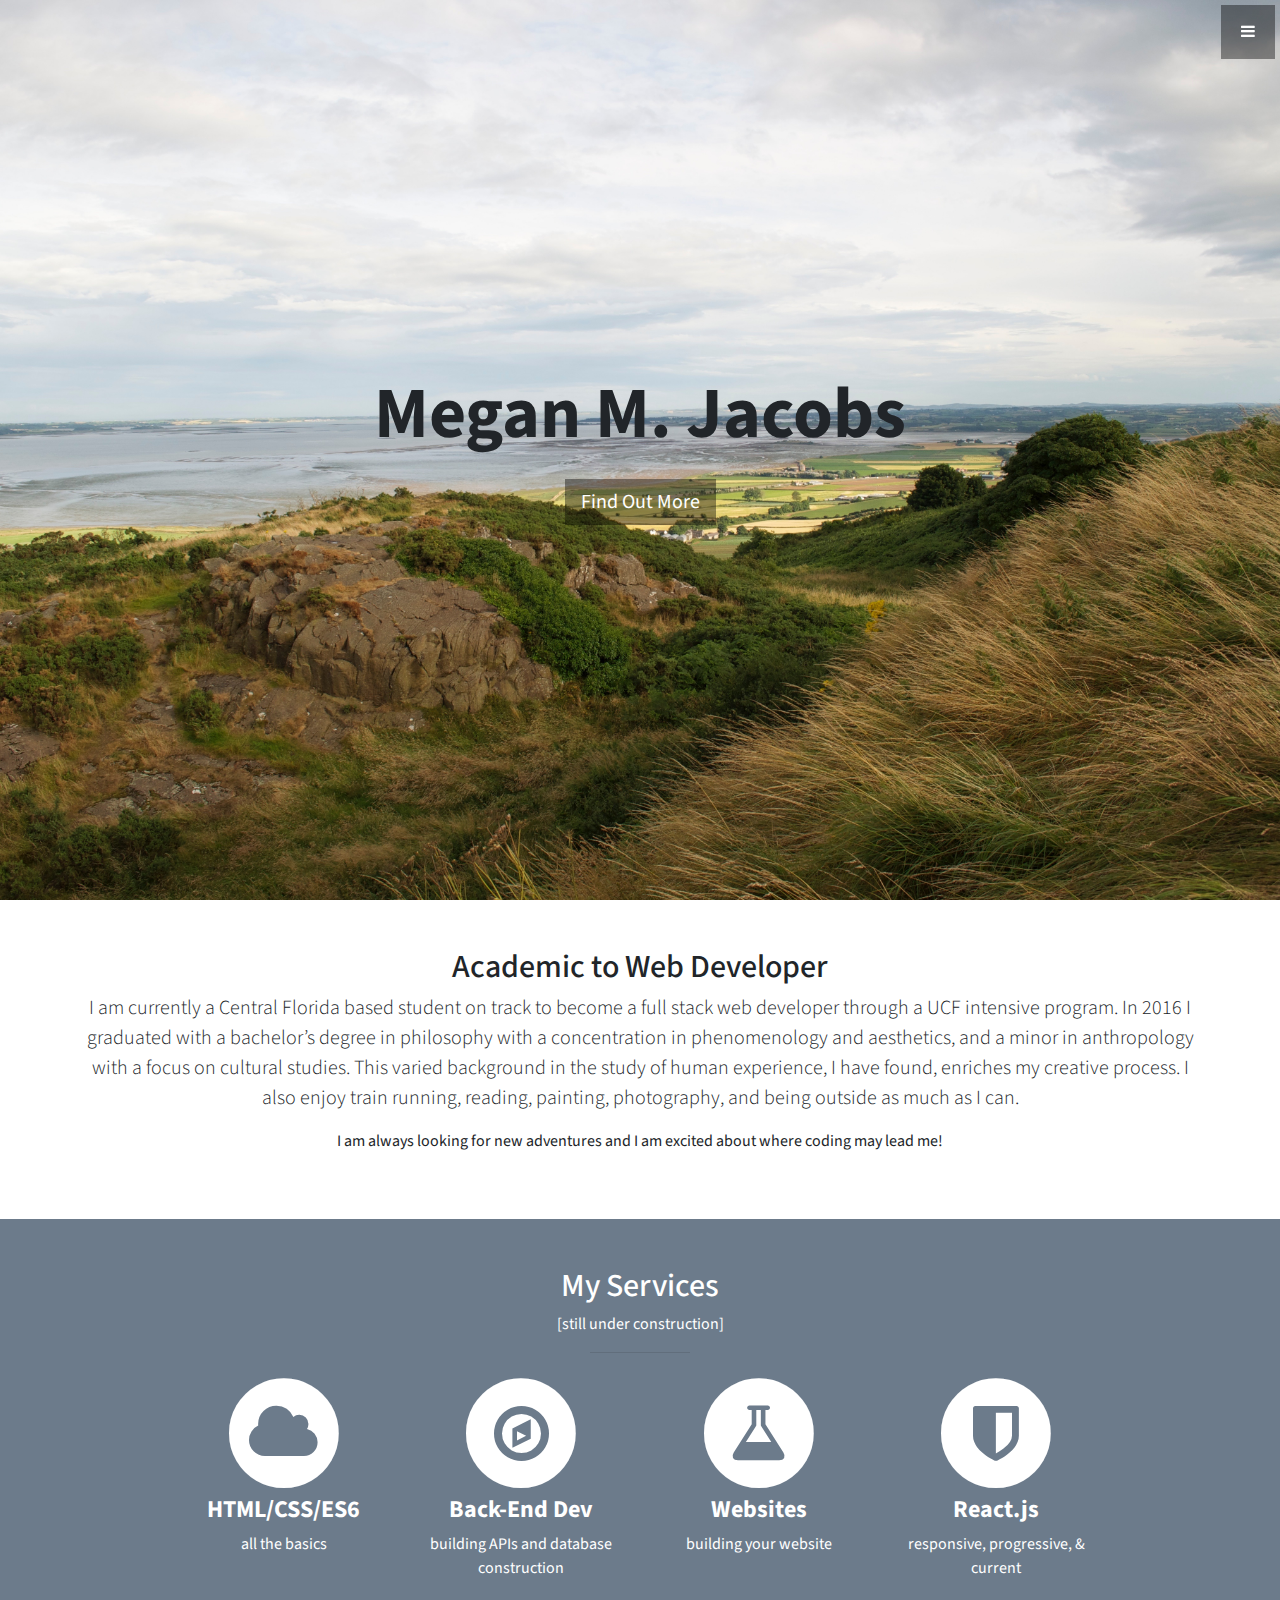
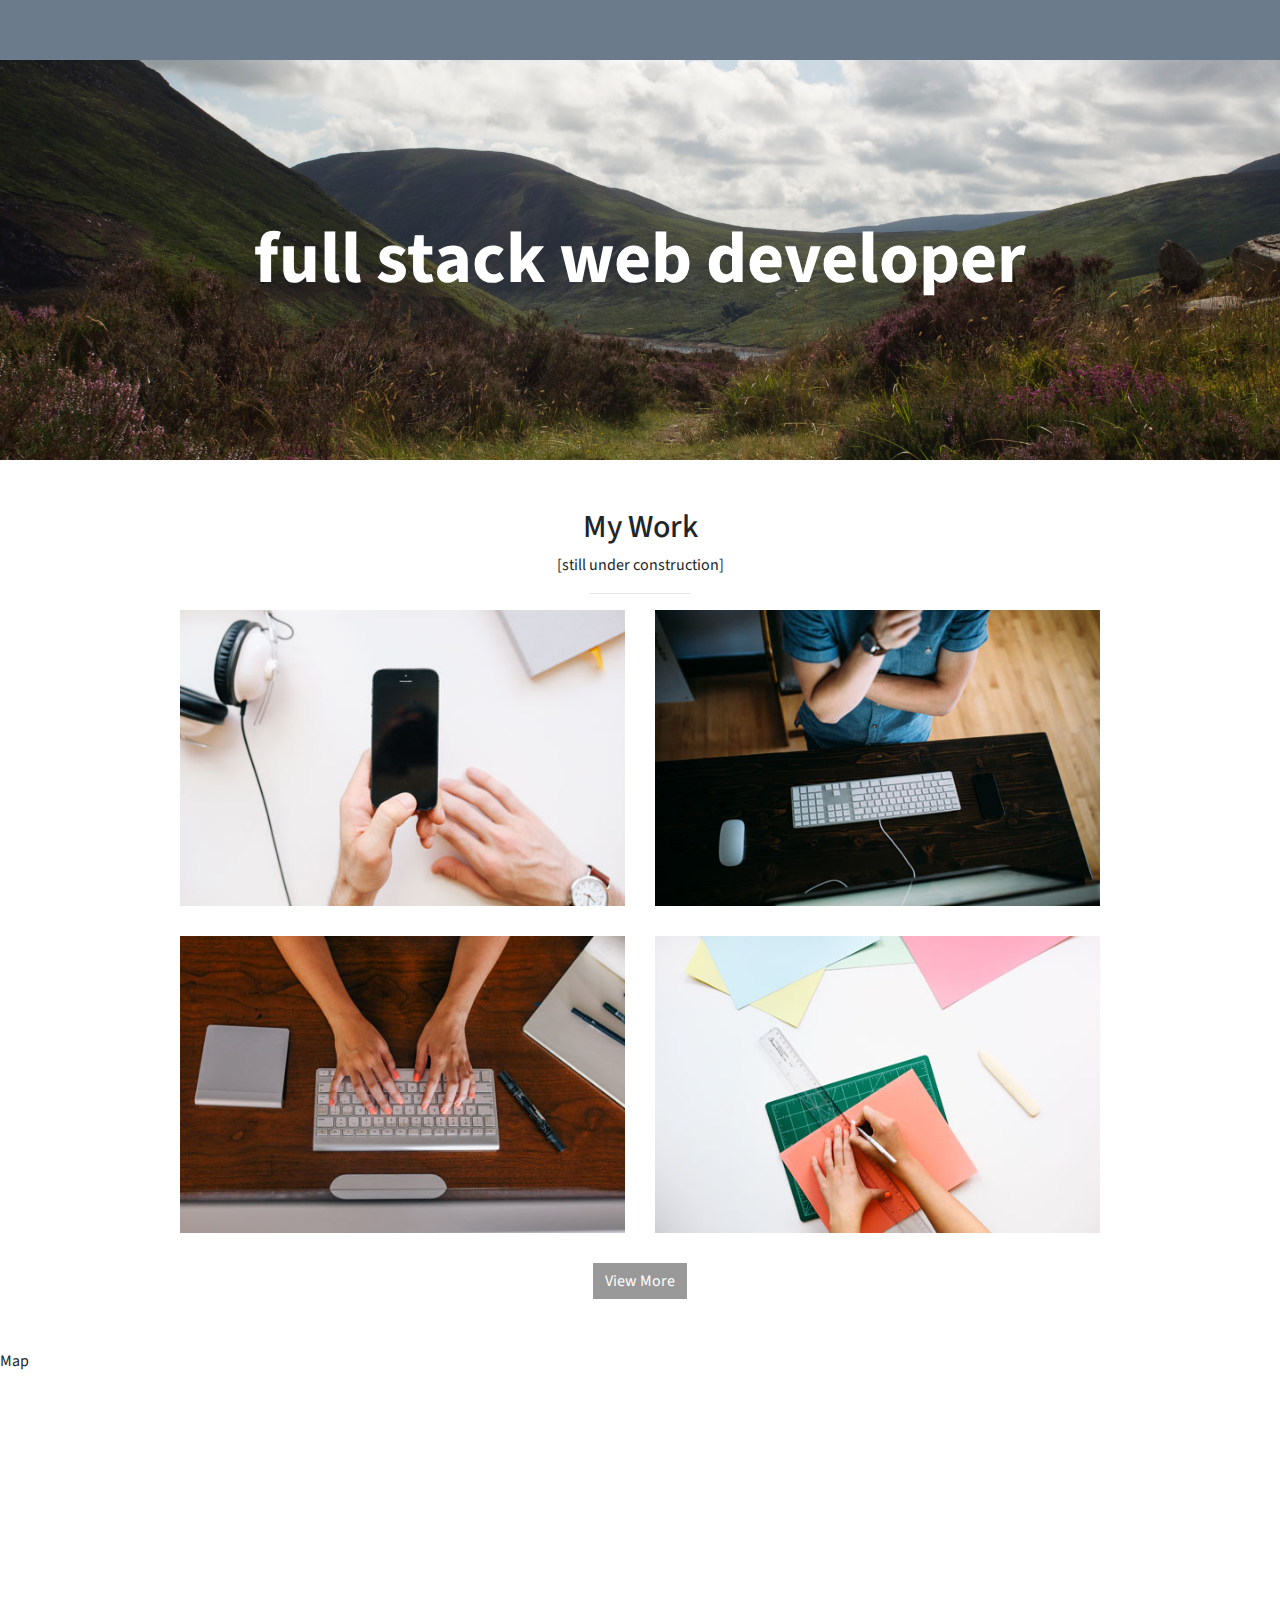
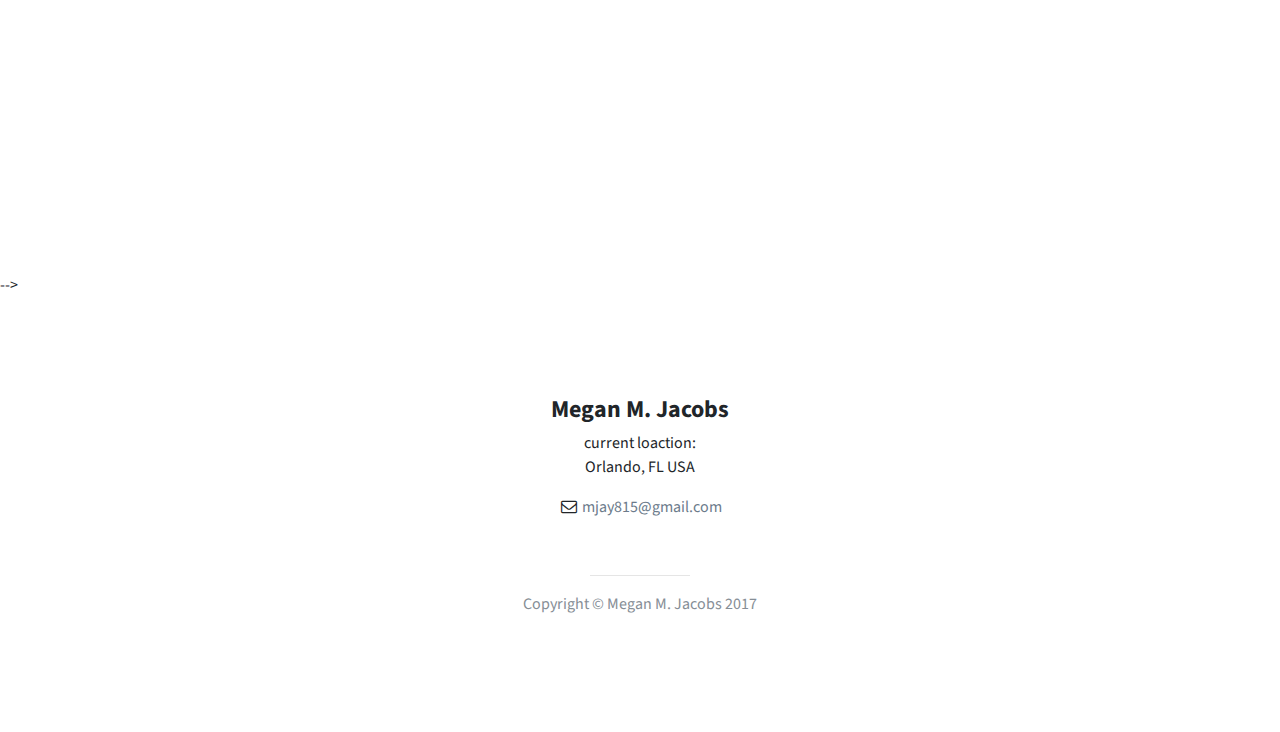
==== commit 63d6149f: "update content with current skills and email" ====
--- a/index.html
+++ b/index.html
@@ -89,10 +89,10 @@
                     <i class="fa fa-cloud fa-stack-1x text-primary"></i>
                   </span>
                   <h4>
-                    <strong>HTML/CSS</strong>
-                  </h4>
-                  <p>Lorem ipsum dolor sit amet, consectetur adipisicing elit.</p>
-                  <a href="#" class="btn btn-light">Learn More</a>
+                    <strong>HTML/CSS/ES6</strong>
+                  </h4>
+                  <p>all the basics</p>
+<!--                   <a href="#" class="btn btn-light">Learn More</a> -->
                 </div>
               </div>
               <div class="col-md-3 col-sm-6">
@@ -102,10 +102,10 @@
                     <i class="fa fa-compass fa-stack-1x text-primary"></i>
                   </span>
                   <h4>
-                    <strong>Javascript/Jquery</strong>
-                  </h4>
-                  <p>Lorem ipsum dolor sit amet, consectetur adipisicing elit.</p>
-                  <a href="#" class="btn btn-light">Learn More</a>
+                    <strong>Back-End Dev</strong>
+                  </h4>
+                  <p>building APIs and database construction</p>
+<!--                   <a href="#" class="btn btn-light">Learn More</a> -->
                 </div>
               </div>
               <div class="col-md-3 col-sm-6">
@@ -118,7 +118,7 @@
                     <strong>Websites</strong>
                   </h4>
                   <p>building your website</p>
-                  <a href="#" class="btn btn-light">Learn More</a>
+<!--                   <a href="#" class="btn btn-light">Learn More</a> -->
                 </div>
               </div>
               <div class="col-md-3 col-sm-6">
@@ -128,10 +128,10 @@
                     <i class="fa fa-shield fa-stack-1x text-primary"></i>
                   </span>
                   <h4>
-                    <strong>Next Language</strong>
-                  </h4>
-                  <p>Lorem ipsum dolor sit amet, consectetur adipisicing elit.</p>
-                  <a href="#" class="btn btn-light">Learn More</a>
+                    <strong>React.js</strong>
+                  </h4>
+                  <p>responsive, progressive, & current</p>
+<!--                   <a href="#" class="btn btn-light">Learn More</a> -->
                 </div>
               </div>
             </div>
@@ -151,7 +151,7 @@
       </div>
     </aside>
 
-    <!-- Portfolio -->
+<!--     <!-- Portfolio -->
     <section id="portfolio" class="portfolio">
       <div class="container">
         <div class="row">
@@ -209,7 +209,7 @@
     </aside>
  
 
-
+ -->
      Map 
     <section id="contact" class="map">
       <iframe width="100%" height="100%" frameborder="0" scrolling="no" marginheight="0" marginwidth="0" src="https://maps.google.com/maps?f=q&amp;source=s_q&amp;hl=en&amp;geocode=&amp;q=Twitter,+Inc.,+Market+Street,+San+Francisco,+CA&amp;aq=0&amp;oq=twitter&amp;sll=28.659344,-81.187888&amp;sspn=0.128789,0.264187&amp;ie=UTF8&amp;hq=Twitter,+Inc.,+Market+Street,+San+Francisco,+CA&amp;t=m&amp;z=15&amp;iwloc=A&amp;output=embed"></iframe>
@@ -223,7 +223,7 @@
 
     <!-- Footer -->
     <footer>
-      <div class="container">
+      <div id="contact" class="container">
         <div class="row">
           <div class="col-lg-10 mx-auto text-center">
             <h4>
@@ -234,11 +234,11 @@
             <ul class="list-unstyled">
               
                 <i class="fa fa-envelope-o fa-fw"></i>
-                <a href="mailto:name@example.com">meganthedev@gmail.com</a>
+                <a href="mailto:mjay815@gmail.com">mjay815@gmail.com</a>
               </li>
             </ul>
             <br>
-            <ul class="list-inline">
+<!--             <ul class="list-inline">
               <li class="list-inline-item">
                 <a href="#">
                   <i class="fa fa-facebook fa-fw fa-3x"></i>
@@ -254,7 +254,7 @@
                   <i class="fa fa-dribbble fa-fw fa-3x"></i>
                 </a>
               </li>
-            </ul>
+            </ul> -->
             <hr class="small">
             <p class="text-muted">Copyright &copy; Megan M. Jacobs 2017</p>
           </div>
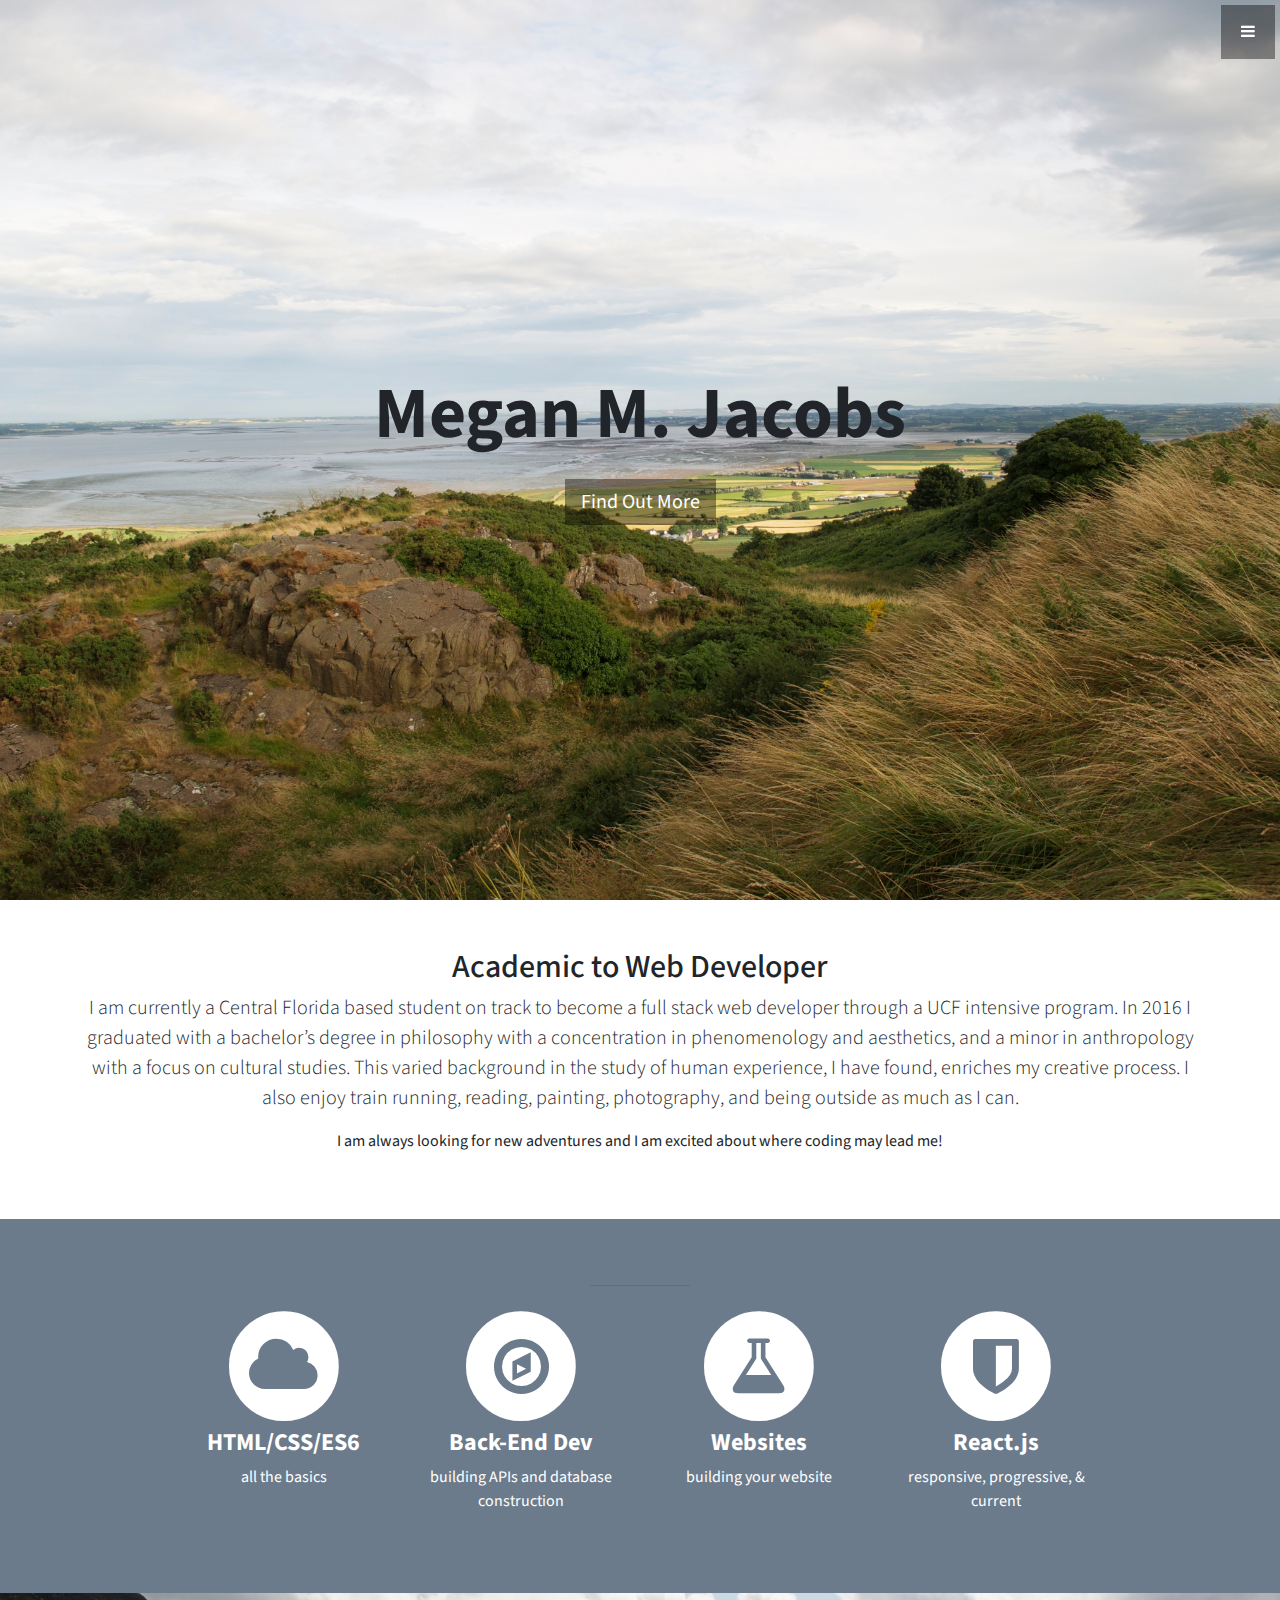
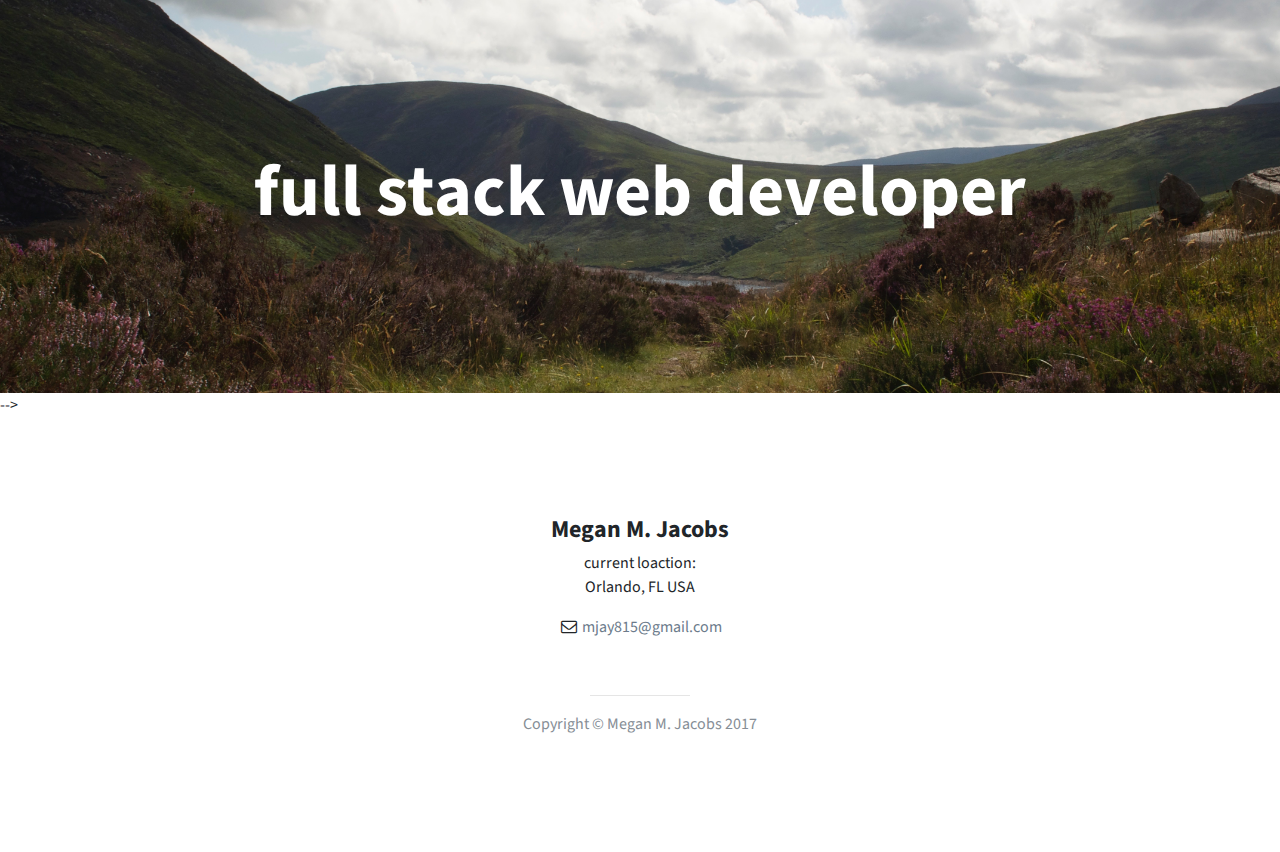
==== commit 40ac93ce: "removing portfolio section for now" ====
--- a/index.html
+++ b/index.html
@@ -78,8 +78,8 @@
       <div class="container">
         <div class="row text-center">
           <div class="col-lg-10 mx-auto">
-            <h2>My Services</h2>
-            <p>[still under construction]</p>
+<!--             <h2>My Services</h2>
+            <p>[still under construction]</p> -->
             <hr class="small">
             <div class="row">
               <div class="col-md-3 col-sm-6">
@@ -152,7 +152,7 @@
     </aside>
 
 <!--     <!-- Portfolio -->
-    <section id="portfolio" class="portfolio">
+<!--     <section id="portfolio" class="portfolio">
       <div class="container">
         <div class="row">
           <div class="col-lg-10 mx-auto text-center">
@@ -190,14 +190,14 @@
               </div>
             </div>
             <!-- /.row (nested) -->
-            <a href="#" class="btn btn-dark">View More</a>
+<!--             <a href="#" class="btn btn-dark">View More</a>
           </div>
           <!-- /.col-lg-10 -->
-        </div>
+<!--         </div> -->
         <!-- /.row -->
-      </div>
+<!--       </div> -->
       <!-- /.container -->
-    </section>
+<!--     </section> --> 
 <!-- 
     Call to Action 
     <aside class="call-to-action bg-primary text-white">
@@ -210,14 +210,14 @@
  
 
  -->
-     Map 
+<!--      Map 
     <section id="contact" class="map">
       <iframe width="100%" height="100%" frameborder="0" scrolling="no" marginheight="0" marginwidth="0" src="https://maps.google.com/maps?f=q&amp;source=s_q&amp;hl=en&amp;geocode=&amp;q=Twitter,+Inc.,+Market+Street,+San+Francisco,+CA&amp;aq=0&amp;oq=twitter&amp;sll=28.659344,-81.187888&amp;sspn=0.128789,0.264187&amp;ie=UTF8&amp;hq=Twitter,+Inc.,+Market+Street,+San+Francisco,+CA&amp;t=m&amp;z=15&amp;iwloc=A&amp;output=embed"></iframe>
       <br/>
       <small>
         <a href="https://maps.google.com/maps?f=q&amp;source=embed&amp;hl=en&amp;geocode=&amp;q=Twitter,+Inc.,+Market+Street,+San+Francisco,+CA&amp;aq=0&amp;oq=twitter&amp;sll=28.659344,-81.187888&amp;sspn=0.128789,0.264187&amp;ie=UTF8&amp;hq=Twitter,+Inc.,+Market+Street,+San+Francisco,+CA&amp;t=m&amp;z=15&amp;iwloc=A"></a>
       </small>
-    </section>
+    </section> -->
 
     -->
 
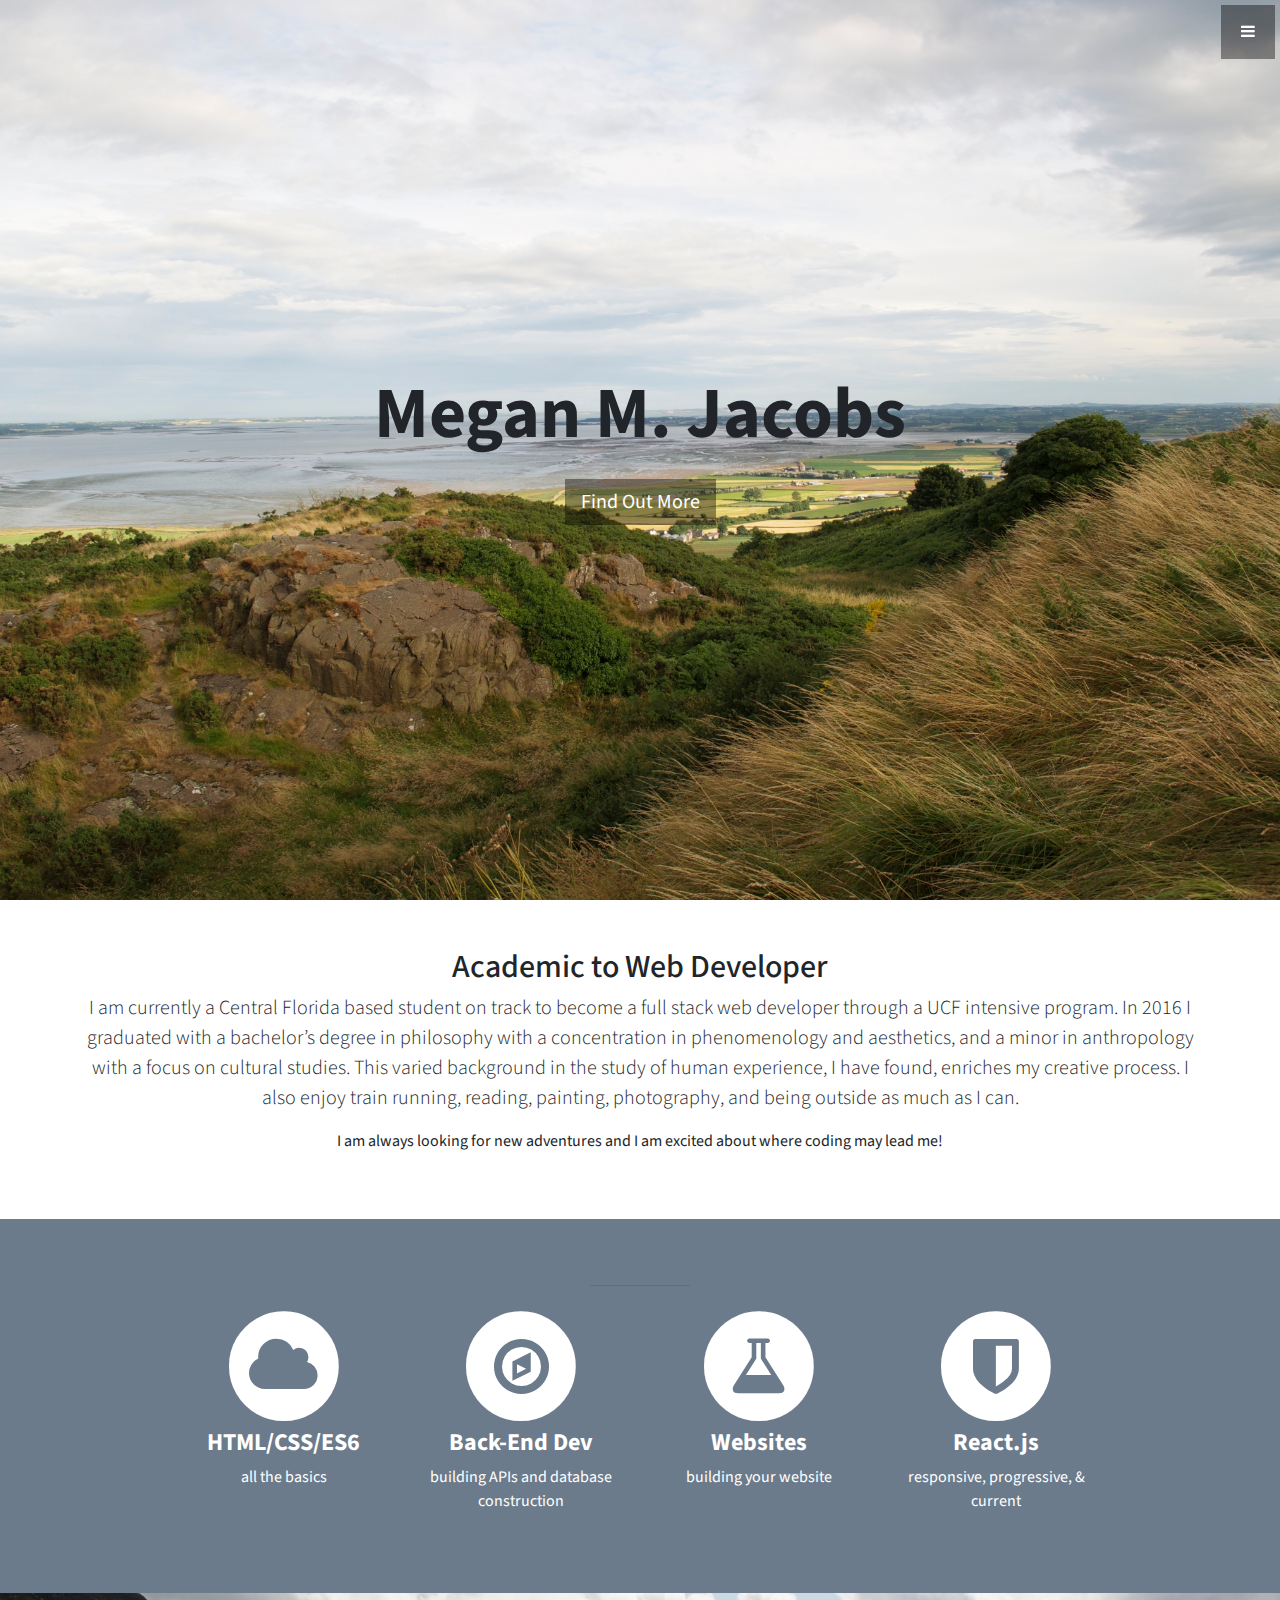
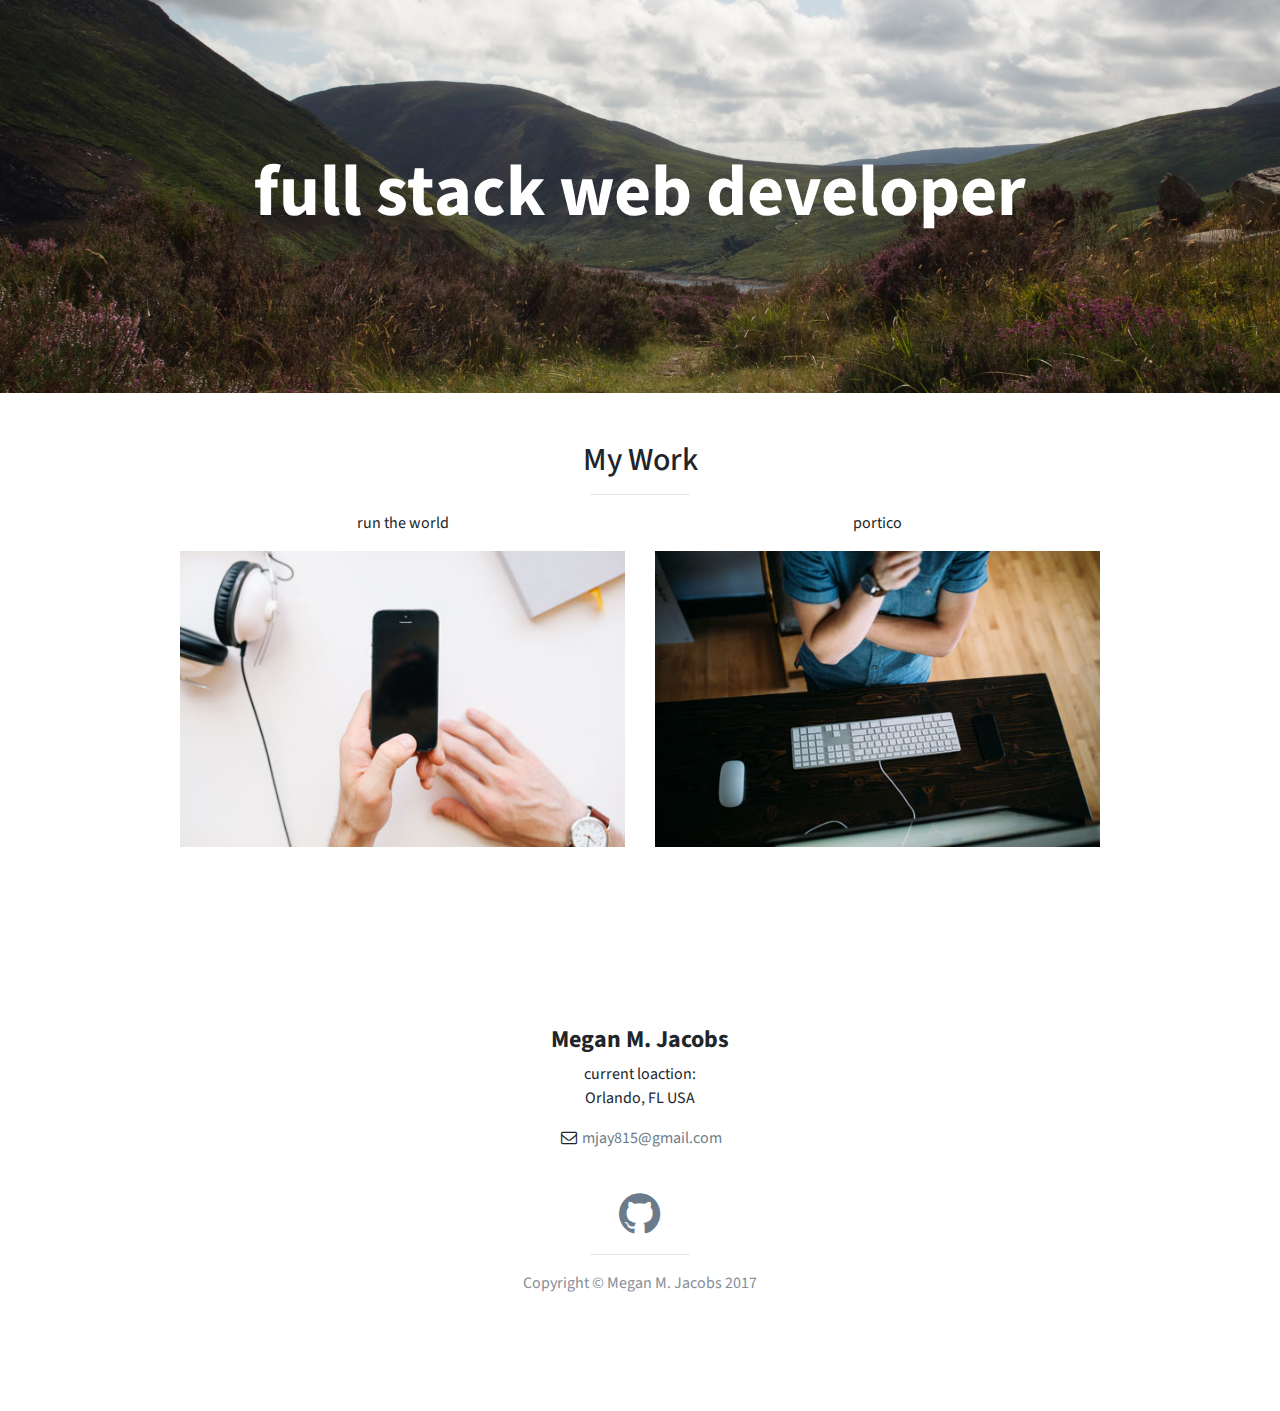
==== commit 3987af4b: "favicon added" ====
--- a/index.html
+++ b/index.html
@@ -16,6 +16,9 @@
     <!-- Custom Fonts -->
     <link href="vendor/font-awesome/css/font-awesome.min.css" rel="stylesheet" type="text/css">
     <link href="https://fonts.googleapis.com/css?family=Source+Sans+Pro:300,400,700,300italic,400italic,700italic" rel="stylesheet" type="text/css">
+
+    <!-- -->
+    <link rel="icon" type="image/png" href="img/MJ-circle-favicon.png">
 
     <!-- Custom CSS -->
     <link href="css/stylish-portfolio.css" rel="stylesheet">
@@ -151,44 +154,47 @@
       </div>
     </aside>
 
-<!--     <!-- Portfolio -->
-<!--     <section id="portfolio" class="portfolio">
+<!-- Portfolio -->
+  <section id="portfolio" class="portfolio">
       <div class="container">
         <div class="row">
           <div class="col-lg-10 mx-auto text-center">
             <h2>My Work</h2>
-            <p>[still under construction]</p>
+            <!-- <p>[still under construction]</p> -->
             <hr class="small">
             <div class="row">
               <div class="col-md-6">
                 <div class="portfolio-item">
-                  <a href="https://mjay13.github.io/week-4-game/">
+                  <p>run the world</p>
+                  <a href="https://run-the-world.herokuapp.com/">
                     <img class="img-portfolio img-fluid" src="img/portfolio-1.jpg">
                   </a>
                 </div>
               </div>
               <div class="col-md-6">
                 <div class="portfolio-item">
-                  <a href="#">
+                  <p>portico</p>
+                  <a href="https://portico-inventory-control.herokuapp.com/">
                     <img class="img-portfolio img-fluid" src="img/portfolio-2.jpg">
                   </a>
                 </div>
               </div>
-              <div class="col-md-6">
-                <div class="portfolio-item">
+              <!-- <div class="col-md-6">
+                <div class="portfolio-item">
+                  <p>portico</p>
                   <a href="#">
                     <img class="img-portfolio img-fluid" src="img/portfolio-3.jpg">
                   </a>
                 </div>
-              </div>
-              <div class="col-md-6">
+              </div> -->
+              <!-- <div class="col-md-6">
                 <div class="portfolio-item">
                   <a href="#">
                     <img class="img-portfolio img-fluid" src="img/portfolio-4.jpg">
                   </a>
                 </div>
               </div>
-            </div>
+            </div> -->
             <!-- /.row (nested) -->
 <!--             <a href="#" class="btn btn-dark">View More</a>
           </div>
@@ -197,7 +203,7 @@
         <!-- /.row -->
 <!--       </div> -->
       <!-- /.container -->
-<!--     </section> --> 
+</section>
 <!-- 
     Call to Action 
     <aside class="call-to-action bg-primary text-white">
@@ -219,7 +225,6 @@
       </small>
     </section> -->
 
-    -->
 
     <!-- Footer -->
     <footer>
@@ -238,13 +243,13 @@
               </li>
             </ul>
             <br>
-<!--             <ul class="list-inline">
+            <ul class="list-inline">
               <li class="list-inline-item">
-                <a href="#">
-                  <i class="fa fa-facebook fa-fw fa-3x"></i>
+                <a href="https://github.com/mjay13">
+                  <i class="fa fa-github fa-fw fa-3x"></i>
                 </a>
               </li>
-              <li class="list-inline-item">
+              <!-- <li class="list-inline-item">
                 <a href="#">
                   <i class="fa fa-twitter fa-fw fa-3x"></i>
                 </a>
@@ -253,8 +258,8 @@
                 <a href="#">
                   <i class="fa fa-dribbble fa-fw fa-3x"></i>
                 </a>
-              </li>
-            </ul> -->
+              </li> -->
+            </ul>
             <hr class="small">
             <p class="text-muted">Copyright &copy; Megan M. Jacobs 2017</p>
           </div>
